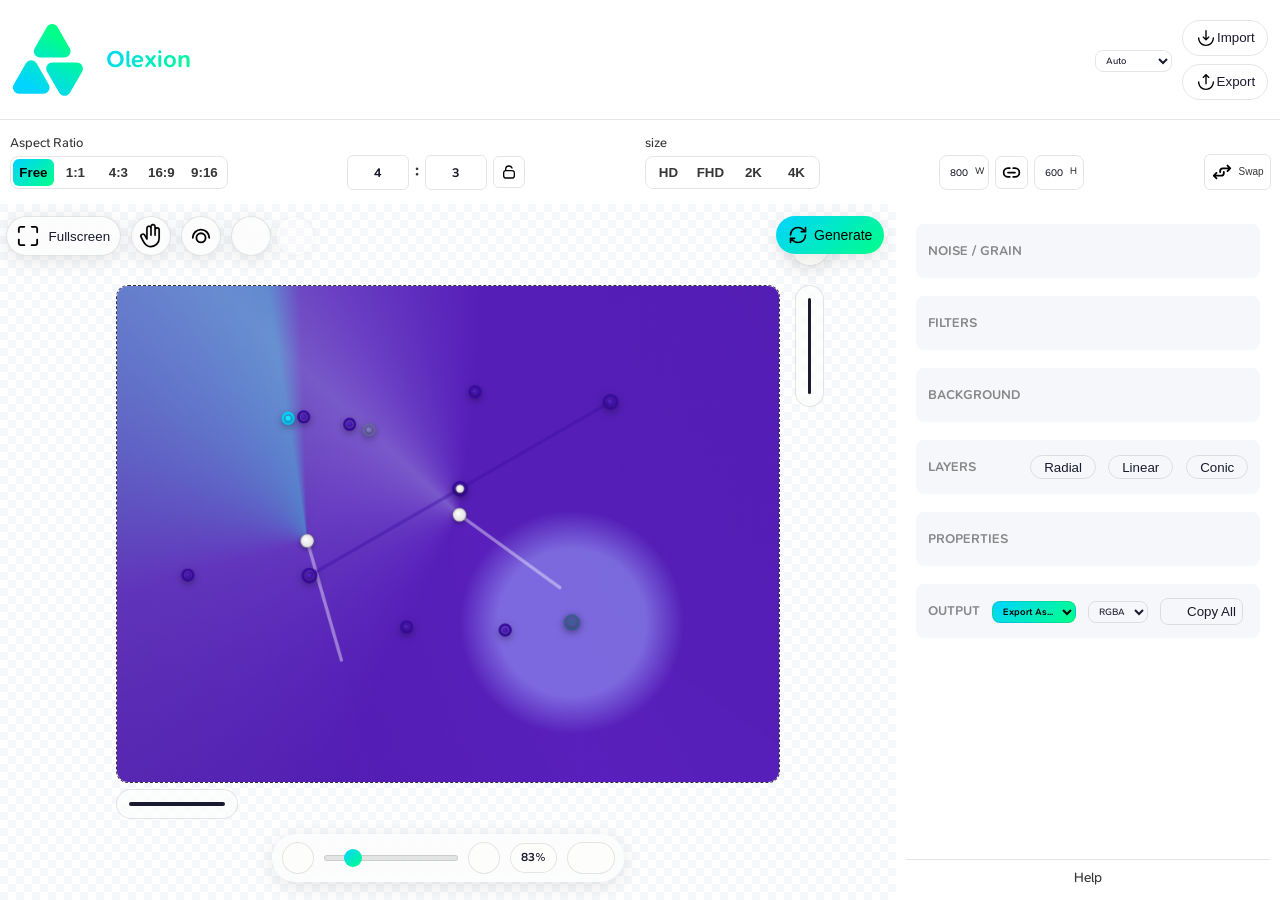
==== editor.html @ 5410a249 "inital commit - project setup" ====
<!DOCTYPE html>
<html lang="en">
  <head>
    <meta charset="UTF-8">
    <meta name="viewport" content="width=device-width, initial-scale=1.0">
  
    <!-- SEO -->
    <title>Olexion - Editor</title>
    <meta name="description" content="Free online gradient editor with noise effects, filters, and export options. Create stunning gradients and export to CSS, PNG, JPG, WEBP, or SVG.">
    <meta name="keywords" content="gradient generator, CSS gradient, gradient maker, noise gradient, linear gradient, radial gradient, conic gradient">
    <meta name="author" content="Olexion">
    <meta name="robots" content="index, follow, max-image-preview:large">
  
    <!-- Canonical -->
    <link rel="canonical" href="https://olexion.com/editor.html">
  
    <!-- Open Graph -->
    <meta property="og:type" content="website">
    <meta property="og:url" content="https://olexion.com/editor.html">
    <meta property="og:title" content="Olexion - Editor">
    <meta property="og:description" content="Free online gradient editor with noise effects, filters, and export options.">
    <meta property="og:image" content="https://olexion.com/og-image.webp">
    <meta property="og:site_name" content="Olexion">
  
    <!-- Twitter -->
    <meta name="twitter:card" content="summary_large_image">
    <meta name="twitter:title" content="Olexion - CSS Gradient Editor">
    <meta name="twitter:description" content="Create stunning gradients with noise, filters, and export to CSS or images.">
    <meta name="twitter:image" content="https://olexion.com/og-image.webp">
    <meta name="twitter:creator" content="@OlexionHQ">
  
    <!-- Theme -->
    <meta name="theme-color" content="#1c1c1c">
    <meta name="mobile-web-app-capable" content="yes">
    <meta name="apple-mobile-web-app-capable" content="yes">
  
    <!-- Favicon -->
    <link rel="icon" type="image/svg+xml" href="./LOGO.svg">
    <link rel="apple-touch-icon" sizes="180x180" href="./logo-180.png">
    <link rel="icon" type="image/png" sizes="32x32" href="./logo-32.png">
  
    <!-- Styles -->
    <link rel="stylesheet" href="./css/editor.css">
    <link rel="stylesheet" href="./css/style.css">
  
    <!-- Structured Data -->
    <script type="application/ld+json">
    {
      "@context": "https://schema.org",
      "@type": "WebApplication",
      "name": "Olexion",
      "url": "https://olexion.com/editor.html",
      "description": "Free online gradient generator with noise effects, filters, and export options.",
      "applicationCategory": "DesignApplication",
      "operatingSystem": "Any",
      "offers": {
        "@type": "Offer",
        "price": "0",
        "priceCurrency": "USD"
      },
      "featureList": [
        "Linear Gradient",
        "Radial Gradient",
        "Conic Gradient",
        "Noise & Grain Effects",
        "CSS Filters",
        "Blend Modes",
        "PNG/JPG/WEBP/SVG Export",
        "Responsive CSS Code"
      ]
    }
    </script>
  </head>
<body>
  <div id="zoomIndicator" class="zoom-indicator"></div>
  <header>
    <img class="logo" src="./LOGO.svg" alt="logo">
    <h1 class="name">Olexion</h1>
    <div style="flex: 1;"></div>
    <div class="theme-select">
      <select id="themeSelect">
        <option value="auto">Auto</option>
        <option value="dark">Dark</option>
        <option value="light">Light</option>
        <option value="deep-dark">DeepDark</option>
        <option value="midnight">MidNight</option>
      </select>
    </div>
    <div class="file">
      <button onclick="FileManager.importJSON()">
        <img src="./icon/import.svg" alt="import">
        Import
      </button>
      <button onclick="FileManager.exportJSON()">
        <img src="./icon/export.svg" alt="export">
        Export
      </button>
    </div>
  </header>
  <div class="aspect-ratio-container">
    <!-- Aspect Ratio Buttons -->
    <div class="aspect-ratio-row">
      <label class="Aspect-Ratio-label">Aspect Ratio</label>
      <div class="aspect-ratio-btns" id="aspectBtns">
        <button class="aspect-btn active" data-ratio="free" title="Free">
          Free
        </button>
        <button class="aspect-btn" data-ratio="1:1" title="Square">1:1</button>
        <button class="aspect-btn" data-ratio="4:3" title="4:3">4:3</button>
        <button class="aspect-btn" data-ratio="16:9" title="Widescreen">16:9</button>
        <button class="aspect-btn" data-ratio="9:16" title="Portrait">9:16</button>
      </div>
    </div>
    <!-- Aspect Ratio Inputs -->
    <div class="aspect-input-row">
      <input type="number" id="aspectW" class="aspect-input-num" placeholder="W" min="1" max="100" title="Aspect Width">
      <span class="aspect-separator">:</span>
      <input type="number" id="aspectH" class="aspect-input-num" placeholder="H" min="1" max="100"
        title="Aspect Height">
      <button class="aspect-lock-btn" id="aspectLockBtn" title="Lock Aspect Ratio (L)">
        <img src="./icon/unlock.svg" alt="unlock" id="aspectLockIcon">
      </button>
    </div>
    <div class="resolution-presets">
      <label class="size-label">size</label>
      <div class="preset-btns">
        <button class="preset-btn" data-w="1280" data-h="720">HD</button>
        <button class="preset-btn" data-w="1920" data-h="1080">FHD</button>
        <button class="preset-btn" data-w="2560" data-h="1440">2K</button>
        <button class="preset-btn" data-w="3840" data-h="2160">4K</button>
      </div>
    </div>
    <!-- Size Inputs -->
    <div class="size-inputs-row">
      <div class="size-input-group">
        <label>W</label>
        <input type="number" id="canvasWidth" class="num-input" min="200" max="3840" value="800">
      </div>

      <button class="size-link-btn" id="sizeLinkBtn" title="Link dimensions">
        <img src="./icon/link.svg" alt="link resolutions">
      </button>

      <div class="size-input-group">
        <label>H</label>
        <input type="number" id="canvasHeight" class="num-input" min="200" max="2160" value="600">
      </div>
    </div>
    <!-- Swap Button -->
    <button class="swap-size-btn" id="swapSizeBtn" title="Swap dimensions (X)">
      <img src="./icon/swap.svg" alt="swap width & height">
      <span>Swap</span>
    </button>
  </div>

  <div class="canvas-wrap">
    <div class="tool-bar">
      <button class="preview-btn" onclick="openFullscreenPreview()" title="Fullscreen Preview">
        <img src="./icon/full-screen.svg" alt="fullscreen">
        <span>Fullscreen</span>
      </button>
      <button id="panBtn" class="pan-btn" title="Pan Mode (Space)">
        <img src="./icon/hand.svg" alt="pan tool">
      </button>
      <button id="toggleHandles" class="" title="Toggle handle visibility (H)"><img src="./icon/eye.svg"
          alt="show handel"></button>
      </button>
      <!-- Undo/Redo -->
      <div class="undo-redo-group">
        <button class="undo-redo-btn" id="undoBtn" onclick="History.undo()" title="Undo - Ctrl+Z" disabled>
          <img src="./icon/undo.svg" alt="undo">
        </button>
        <button class="undo-redo-btn" id="redoBtn" onclick="History.redo()" title="Redo - Ctrl+Y" disabled>
          <img src="./icon/redo.svg" alt="redo">
        </button>
      </div>
      <button class="animate" id="generateBtn">
        <svg width="20px" height="20px" viewBox="0 0 24 24" fill="none" xmlns="http://www.w3.org/2000/svg">
          <g id="SVGRepo_bgCarrier" stroke-width="0"></g>
          <g id="SVGRepo_tracerCarrier" stroke-linecap="round" stroke-linejoin="round"></g>
          <g id="SVGRepo_iconCarrier">
            <path
              d="M21 12C21 16.9706 16.9706 21 12 21C9.69494 21 7.59227 20.1334 6 18.7083L3 16M3 12C3 7.02944 7.02944 3 12 3C14.3051 3 16.4077 3.86656 18 5.29168L21 8M3 21V16M3 16H8M21 3V8M21 8H16"
              stroke="#000000" stroke-width="2" stroke-linecap="round" stroke-linejoin="round"></path>
          </g>
        </svg>
        Generate
      </button>
    </div>

    <div class="canvas-container">
      <div class="canvas-wrapper">
        <div class="canvas-noise">
          <canvas id="canvas"></canvas>
        </div>
        <div class="resize-w">
          <div id="resizeWidthHandle" class="resize-width"></div>
          <button id="btnLock" class="Handle-btn" title="Lock to Center">
            <img src="./icon/unlock.svg" alt="unlocked">
          </button>
        </div>
        <div class="resize-h">
          <div id="resizeHeightHandle" class="resize-height"></div>
        </div>
      </div>
    </div>

    <!-- Zoom Controls -->
    <div class="zoom-controls">
      <button id="zoomOut" title="Zoom Out (Ctrl -)"><img src="./icon/minus.svg" alt="Zoom Out"></button>
      <input type="range" id="zoomSlider" class="zoom-slider" min="25" max="400" value="100">
      <button id="zoomIn" title="Zoom In (Ctrl +)"><img src="./icon/plus.svg" alt="Zoom in"></button>
      <span id="zoomValue" class="zoom-value">***</span>
      <button id="zoomFit" class="zoom-btn" title="Fit (F)"><img src="./icon/fit.svg" alt="Fit"></button>
    </div>
  </div>

  <aside class="panel">
    <div class="panel-content">
      <div class="section" data-id="Noise">
        <div class="section-header">
          <div class="section-title">Noise / Grain</div>
          <button id="noiseToggleBtn" class="control-btn animate" title="Toggle noise">
            <img src="./icon/eye.svg" alt="toggle">
          </button>
        </div>
        <div class="section-content noise-controls">
          <div class="form-row">
            <label>Strength</label>
            <input type="number" id="noiseOpacity" class="num-input" min="0" max="100" value="0">
          </div>
          <div class="form-row">
            <label>Noise</label>
            <input type="number" id="noiseFrequency" class="num-input" min="0.01" max="0.99" step="0.01" value="0.65">
          </div>
          <div class="form-row">
            <label>Blend</label>
            <select id="noiseBlend" class="noise-blend-select">
              <option value="normal" selected>Normal</option>
              <option value="multiply">Multiply</option>
              <option value="screen">Screen</option>
              <option value="overlay">Overlay</option>
              <option value="darken">Darken</option>
              <option value="lighten">Lighten</option>
              <option value="color-dodge">Color Dodge</option>
              <option value="color-burn">Color Burn</option>
              <option value="hard-light">Hard Light</option>
              <option value="soft-light">Soft Light</option>
              <option value="difference">Difference</option>
              <option value="exclusion">Exclusion</option>
              <option value="hue">Hue</option>
              <option value="saturation">Saturation</option>
              <option value="color">Color</option>
              <option value="luminosity">Luminosity</option>
            </select>
          </div>
        </div>
      </div>
      <div class="section" data-id="Filters">
        <div class="section-header">
          <div class="section-title">Filters</div>
          <button id="filtersResetBtn" class="control-btn animate" title="Reset filters">
            <img src="./icon/reset.svg" alt="reset">
          </button>
          <button id="filtersToggleBtn" class="control-btn animate" title="Toggle filters">
            <img src="./icon/eye.svg" alt="toggle">
          </button>
        </div>

        <div class="section-content filter-controls">
          <!-- Brightness -->
          <div class="filter-row">
            <label>Brightness</label>
            <input type="range" id="filterBrightness" class="filter-slider" min="0" max="200" value="100">
            <input type="number" id="filterBrightnessNum" class="num-input" min="0" max="200" value="100">
            <span class="unit">%</span>
          </div>

          <!-- Contrast -->
          <div class="filter-row">
            <label>Contrast</label>
            <input type="range" id="filterContrast" class="filter-slider" min="0" max="200" value="100">
            <input type="number" id="filterContrastNum" class="num-input" min="0" max="200" value="100">
            <span class="unit">%</span>
          </div>

          <!-- Saturation -->
          <div class="filter-row">
            <label>Saturate</label>
            <input type="range" id="filterSaturate" class="filter-slider" min="0" max="200" value="100">
            <input type="number" id="filterSaturateNum" class="num-input" min="0" max="200" value="100">
            <span class="unit">%</span>
          </div>

          <!-- Hue Rotate -->
          <div class="filter-row">
            <label>Hue</label>
            <input type="range" id="filterHue" class="filter-slider hue-slider" min="0" max="360" value="0">
            <input type="number" id="filterHueNum" class="num-input" min="0" max="360" value="0">
            <span class="unit" style="margin-right: 5px;">°</span>
          </div>

          <!-- Blur -->
          <div class="filter-row">
        <label>Blur</label>
        <input type="range" id="filterBlur" class="filter-slider" min="0" max="100" value="0">
        <input type="number" id="filterBlurNum" class="num-input" min="0" max="100" value="0">
        <span class="unit">px</span>
      </div>

          <!-- Grayscale -->
          <div class="filter-row">
            <label>Grayscale</label>
            <input type="range" id="filterGrayscale" class="filter-slider" min="0" max="100" value="0">
            <input type="number" id="filterGrayscaleNum" class="num-input" min="0" max="100" value="0">
            <span class="unit">%</span>
          </div>

          <!-- Sepia -->
          <div class="filter-row">
            <label>Sepia</label>
            <input type="range" id="filterSepia" class="filter-slider" min="0" max="100" value="0">
            <input type="number" id="filterSepiaNum" class="num-input" min="0" max="100" value="0">
            <span class="unit">%</span>
          </div>

          <!-- Invert -->
          <div class="filter-row">
            <label>Invert</label>
            <input type="range" id="filterInvert" class="filter-slider" min="0" max="100" value="0">
            <input type="number" id="filterInvertNum" class="num-input" min="0" max="100" value="0">
            <span class="unit">%</span>
          </div>
        </div>
      </div>
      <div class="section" data-id="Background">
        <div class="section-header">
          <div class="section-title">Background</div>
          <button id="bgToggleBtn" class="control-btn animate" title="Toggle background">
            <img src="./icon/eye.svg" alt="toggle">
          </button>
        </div>

        <div class="section-content bg-controls">
          <!-- Color -->
          <div class="form-row">
            <label>Color</label>
            <div class="color-swatch" id="bgBtn">
              <div class="color-swatch-inner" id="bgPreview"></div>
            </div>
          </div>

          <!-- Blend Mode -->
          <!-- <div class="form-row">
        <label>Blend</label>
        <select id="bgBlendMode" class="blend-select">
          <option value="normal" selected>Normal</option>
          <option value="multiply">Multiply</option>
          <option value="screen">Screen</option>
          <option value="overlay">Overlay</option>
          <option value="darken">Darken</option>
          <option value="lighten">Lighten</option>
          <option value="color-dodge">Color Dodge</option>
          <option value="color-burn">Color Burn</option>
          <option value="hard-light">Hard Light</option>
          <option value="soft-light">Soft Light</option>
          <option value="difference">Difference</option>
          <option value="exclusion">Exclusion</option>
          <option value="hue">Hue</option>
          <option value="saturation">Saturation</option>
          <option value="color">Color</option>
          <option value="luminosity">Luminosity</option>
        </select>
      </div> -->
        </div>
      </div>
      <div class="section" data-id="Layers">
        <div class="section-header">
          <div class="section-title">Layers</div>
          <div class="gradient-btn-bar">
            <button id="btnRadial" class="btn gradient-btn">Radial</button>
            <button id="btnLinear" class="btn gradient-btn">Linear</button>
            <button id="btnConic" class="btn gradient-btn">Conic</button>
          </div>
          <!-- <button id="btnReset" style="color:var(--danger)">Clear</button> -->
        </div>
        <div class="section-content" id="list"></div>
      </div>
      <div class="section" data-id="Properties">
        <div class="section-header">
          <div class="section-title">Properties</div>
        </div>
        <div class="section-content" id="inspector"></div>
      </div>
      <div class="section" data-id="Output">
        <div class="section-header">
          <div class="section-title">Output</div>
          <div class="export-btns">
            <select id="exportSelect">
              <option value="">Export As...</option>
              <option value="png">PNG</option>
              <option value="jpg">JPG</option>
              <option value="webp">WEBP</option>
              <option value="svg">SVG</option>
            </select>
          </div>
          <div class="Format">
            <select id="cssFormat">
              <option value="hex">HEX</option>
              <option value="rgba">RGBA</option>
              <option value="hsla">HSLA</option>
            </select>
          </div>
          <button id="copyBtn" class="copy-btn" onclick="copyCSS(this)">
            <img class="copy-svg" src="./icon/copy.svg" alt="copy">
            <span>Copy All</span>
          </button>
        </div>
        <div class="section-content">
          <!-- Gradient CSS -->
          <div class="output-block">
            <div class="output-header">
              <span>Gradient</span>
              <button class="copy-btn" onclick="copyGradientCSS(this)">
                <img class="copy-svg" src="./icon/copy.svg" alt="copy">Copy
              </button>
            </div>
            <iframe id="cssGradient" class="css-output"></iframe>
          </div>

          <div class="output-block" id="noiseOutputBlock" style="display:none;">
            <div class="output-header">
              <span>Fillter Noise</span>
              <button class="copy-btn" onclick="copyNoiseCSS(this)">
                <img class="copy-svg" src="./icon/copy.svg" alt="copy">Copy
              </button>
            </div>
            <iframe id="cssNoise" class="css-output css-output-sm"></iframe>
          </div>

          <div class="output-block" id="svgOutputBlock" style="display:none;">
            <div class="output-header">
              <span>Noise SVG</span>
              <button class="copy-btn" onclick="copySVGFilter(this)">
                <img class="copy-svg" src="./icon/copy.svg" alt="copy">Copy
              </button>
            </div>
            <iframe id="cssSVG" class="css-output css-output-sm"></iframe>
          </div>
        </div>
      </div>
    </div>
    <a href="./guide.html">Help</a>
  </aside>
  </div>

  <div class="picker-overlay" id="pickerOverlay">
    <div class="picker-modal">
      <div class="picker-header">
        <span class="picker-title">Color</span>
        <button class="picker-close" id="pickerClose">
          <img src="./icon/close.svg" alt="close">
        </button>
      </div>

      <div class="sb-box" id="sbBox">
        <div class="sb-cursor" id="sbCursor"></div>
      </div>

      <div class="slider-track hue-track" id="hueTrack">
        <div class="slider-thumb" id="hueThumb"></div>
      </div>

      <div class="slider-track alpha-track" id="alphaTrack">
        <div class="slider-thumb" id="alphaThumb"></div>
      </div>

      <!-- Recent Colors -->
      <div class="recent-colors" id="recentColors">
        <div class="recent-colors-title">Recent</div>
        <div class="recent-colors-list" id="recentColorsList"></div>
      </div>

      <div class="picker-inputs">
        <div class="format-btns">
          <button class="format-btn" data-f="hex">HEX</button>
          <button class="format-btn" data-f="rgb">RGB</button>
          <button class="format-btn" data-f="hsl">HSL</button>
        </div>
        <div class="picker-fields" id="fields"></div>
      </div>
    </div>
  </div>
  <svg width="0" height="0" style="position:absolute">
    <filter id="noiseFilter" width="100%" height="100%" x="0%" y="0%" filterUnits="objectBoundingBox">
      <feTurbulence id="noiseTurbulence" type="fractalNoise" baseFrequency="0.65" numOctaves="4" stitchTiles="stitch" />
      <feColorMatrix type="saturate" values="0" />
    </filter>
  </svg>
  <script src="./js/core.js"></script>
  <script src="./js/script.js"></script>
</body>

</html>
---- css/editor.css ----
html,
body {
  height: 100%;
  background: var(--bg);
  color: var(--text-primary);
  font-size: 12px;
  transition: background-color var(--btn-transition),
    color var(--btn-transition);
}

body {
  display: grid;
  grid-template-columns: 70% 30%;
  grid-template-rows: 10rem 7rem 1fr;
  transition: background-color var(--btn-transition),
    color var(--btn-transition);
  min-width: 290px;
}

/* ========================================
   HEADER
======================================== */
header {
  grid-column: 1 / -1;
  background: var(--bg);
  padding: 1rem;
  height: 10rem;
  display: flex;
  align-items: center;
  gap: 10px;
  border-bottom: 1px solid var(--border);
}

header h1 {
  font-size: 13px;
  font-weight: 600;
}

/* ========================================
   LOGO
======================================== */
.logo {
  width: 6rem;
  height: 6rem;
}

.name {
  font-size: 2rem;
  margin-left: 1rem;
  background-image: var(--accent-gradient);
  background-clip: text;
  -webkit-background-clip: text;
  color: transparent;
}

/* ========================================
   ASPECT RATIO CONTROLS
======================================== */
.aspect-ratio-container {
  display: grid;
  align-items: center;
  gap: 8px;
  justify-content: space-between;
  width: 100%;
  grid-row: 2/3;
  grid-column: 1/3;
  background: var(--bg);
  padding: 2.5rem 0.8rem 0.8rem;
}

.Aspect-Ratio-label {
  position: absolute;
  top: -2rem;
  color: var(--text-muted);
  font-size: 1.1rem;
}

.aspect-ratio-row {
  position: relative;
  grid-column: 1/2;
  display: flex;
  align-items: center;
  gap: 8px;
}

.aspect-ratio-btns {
  display: flex;
  gap: 2px;
  flex: 1;
  border-radius: 8px;
  padding: 2px;
  border: 1px solid var(--border);
}

.aspect-btn {
  flex: 1;
  padding: 6px 4px;
  font-weight: 600;
  width: 3.4rem;
  background: transparent;
  border: none;
  color: var(--text-muted);
  border-radius: 6px;
  cursor: pointer;
  transition: all 0.15s;
  display: flex;
  align-items: center;
  justify-content: center;
}

.aspect-btn.active {
  background: var(--accent-gradient);
  color: #000;
}

.aspect-btn.active:hover {
  background: var(--accent-gradient);
  color: #000;
}

.aspect-btn svg {
  width: 14px;
  height: 14px;
}

.aspect-lock-btn {
  width: 32px;
  height: 32px;
  padding: 0;
  display: flex;
  align-items: center;
  justify-content: center;
  border: 1px solid var(--border);
  border-radius: 6px;
  cursor: pointer;
  transition: all 0.15s;
}

.aspect-lock-btn:hover {
  border-color: var(--accent-gradient);
}

.aspect-lock-btn.locked {
  background: var(--accent-gradient);
  border-color: var(--accent-gradient);
}

.aspect-lock-btn img {
  width: 16px;
  height: 16px;
  opacity: 0.7;
}

.aspect-lock-btn.locked img {
  opacity: 1;
  filter: brightness(0) !important;
}

.size-inputs-row {
  display: flex;
  align-items: center;
  gap: 6px;
  grid-column: 4/5;
}

.size-input-group {
  display: flex;
  align-items: center;
  gap: 4px;
  flex: 1;
}

.size-input-group label {
  font-size: 10px;
  color: var(--text-muted);
  width: 16px;
}

.size-input-group .num-input {
  flex: 1;
  width: 60px;
  padding: 10px;
}

.size-input-group .unit {
  font-size: 9px;
  color: var(--text-muted);
}

.size-link {
  display: flex;
  align-items: center;
  justify-content: center;
  width: 24px;
  color: var(--text-muted);
  transition: all 0.35s ease;
}

.size-link.linked {
  color: var(--accent-gradient);
}

.size-link-btn.linked img {
  filter: invert(1) brightness(0) !important;
}

.swap-size-btn {
  width: max-content;
  display: flex;
  align-items: center;
  justify-content: center;
  grid-column: 5/6;
  gap: 6px;
  padding: 6px;
  font-size: 10px;
  color: var(--text-muted);
  border-radius: 6px;
  cursor: pointer;
}

/* ========================================
   ASPECT RATIO CONTROLS
======================================== */
.aspect-input-row {
  display: flex;
  align-items: center;
  gap: 6px;
  border-radius: 8px;
  grid-column: 2/3;
}

.aspect-input-num {
  flex: 1;
  border: 1px solid var(--border);
  border-radius: 6px;
  padding: 8px;
  color: var(--text-primary);
  font-size: 13px;
  font-weight: 600;
  text-align: center;
  transition: all 0.15s;
  -moz-appearance: textfield;
}

.aspect-separator {
  font-size: 16px;
  font-weight: 700;
  color: var(--text-muted);
  user-select: none;
}

.size-label {
  position: absolute;
  top: -2rem;
  color: var(--text-muted);
  font-size: 1.1rem;
}

.size-input-group {
  display: flex;
  align-items: center;
  gap: 4px;
  flex: 1;
  position: relative;
}

.size-input-group label {
  font-size: 10px;
  color: var(--text-muted);
  width: 14px;
  position: absolute;
  margin-bottom: 2px;
  right: 0;
}

.size-input-group .num-input {
  flex: 1;
  width: 50px;
}

.size-input-group .unit {
  font-size: 9px;
  color: var(--text-muted);
}

/* Size Link Button */
.size-link-btn {
  width: 33px;
  height: 33px;
  padding: 0;
  display: flex;
  align-items: center;
  justify-content: center;
  background: transparent;
  border: 1px solid var(--border);
  border-radius: 6px;
  color: var(--text-muted);
  cursor: pointer;
  transition: all 0.15s;
}

.size-link-btn:hover {
  border-color: var(--accent-gradient);
  color: var(--accent-gradient);
}

.size-link-btn.linked {
  background: var(--accent-gradient);
  border-color: var(--accent-gradient);
  color: #000;
}

.resolution-presets {
  position: relative;
  grid-column: 3/4;
}

.preset-btns {
  display: flex;
  gap: 2px;
  flex: 1;
  border-radius: 8px;
  padding: 2px;
  border: 1px solid var(--border);
}

.preset-btn {
  flex: 1;
  padding: 6px 4px;
  font-weight: 600;
  width: 3.4rem;
  background: transparent;
  border: none;
  color: var(--text-muted);
  border-radius: 6px;
  cursor: pointer;
  transition: all 0.15s;
  display: flex;
  align-items: center;
  justify-content: center;
}

.preset-btn.selected {
  background: var(--accent-gradient);
  color: #000;
}

/* ========================================
   ASPECT RATIO VISUAL PREVIEW
======================================== */

.aspect-preview {
  width: 100%;
  height: 60px;
  background: rgba(0, 0, 0, 0.3);
  border-radius: 6px;
  display: flex;
  align-items: center;
  justify-content: center;
  margin-bottom: 10px;
  position: relative;
  overflow: hidden;
}

.aspect-preview-box {
  background: var(--accent-gradient);
  opacity: 0.3;
  border-radius: 4px;
  transition: all 0.2s;
}

.aspect-preview-label {
  position: absolute;
  font-size: 10px;
  color: var(--white-color);
  font-weight: 600;
}

.file {
  display: flex;
  flex-direction: column;
  gap: 8px;
}

.file-dropdown {
  position: absolute;
  top: 100%;
  right: 0;
  margin-top: 8px;
  min-width: 140px;
  background: rgba(20, 20, 25, 0.98);
  backdrop-filter: blur(12px);
  border: 1px solid #333;
  border-radius: 10px;
  padding: 6px;
  z-index: 1000;
  opacity: 0;
  visibility: hidden;
  transform: translateY(-10px);
  transition: all 0.2s;
  box-shadow: 0 10px 40px rgba(0, 0, 0, 0.4);
}

.file-menu:hover .file-dropdown {
  opacity: 1;
  visibility: visible;
  transform: translateY(0);
}

.file-dropdown button {
  width: 100%;
  display: flex;
  align-items: center;
  gap: 10px;
  padding: 10px 12px;
  background: transparent;
  border: none;
  border-radius: 6px;
  color: #e0e0e0;
  font-size: 13px;
  cursor: pointer;
}

/* ========================================
   generate
======================================== */

#generateBtn {
  position: absolute;
  gap: 6px;
  padding: 9px 12px;
  background: var(--accent-gradient);
  color: var(--text-contrast);
  border: none;
  font-size: 14px;
  font-weight: 500;
  z-index: 3;
  margin: 0 .5rem ;
  right: 0;
  top: 0;
  box-shadow: var(--shadow);
}

#generateBtn.run svg{
  animation: rotate 600ms ease;
}
/* ========================================
   CANVAS AREA
======================================== */
.canvas-wrap {
  position: relative;
  display: grid;
  place-items: center;
  height: 100% !important;
  overflow: hidden;
  background-color: var(--bg-secondary);
  background-image: linear-gradient(45deg, var(--bg) 25%, transparent 25%),
    linear-gradient(-45deg, var(--bg) 25%, transparent 25%),
    linear-gradient(45deg, transparent 75%, var(--bg) 75%),
    linear-gradient(-45deg, transparent 75%, var(--bg) 75%);
  background-size: 16px 16px;
  background-position: 0 0, 0 8px, 8px -8px, -8px 0px;
  border-top-right-radius: 12px;
  grid-column: 1 / 2;
  grid-row: 3 / 4;

  /* --notch-w: 116px;
  --notch-h: 42px;
  --r: 11px;

  clip-path: polygon(
    0% 0%, 
    calc(100% - var(--notch-w) - var(--r)) 0%,
    calc(100% - var(--notch-w) - var(--r)) 0%,
    calc(100% - var(--notch-w)) var(--r),
    calc(100% - var(--notch-w)) calc(var(--notch-h) - var(--r)),
    calc(100% - var(--notch-w) + var(--r)) var(--notch-h),
    100% var(--notch-h),
    100% 100%,
    0% 100%
  ); */

}

.canvas-container {
  overflow: visible !important;
  position: relative;
  width: max-content;
  height: max-content;
  padding: 0;
}

.canvas-wrapper {
  overflow: visible !important;
  position: relative;
  display: inline-block;
  transform-origin: top left;
}

#canvas {
  position: relative;
  display: block;
  border-radius: 1rem;
  cursor: crosshair;
  border: 1px dashed var(--text-muted);
  transition: none;
}

.canvas-noise {
  position: relative;
  display: inline-block;
}

.canvas-noise canvas {
  display: block;
  border-radius: 1rem;
}

/* overlay نویز */
.canvas-noise::after {
  content: "";
  position: absolute;
  inset: 0;
  pointer-events: none;
  background: transparent;
  filter: url(#noiseFilter);
  opacity: var(--noise-opacity, 0);
  mix-blend-mode: var(--noise-blend, overlay);
  border-radius: 1rem;
}

.canvas-wrap.panning * {
  pointer-events: none;
}

.canvas-wrap.panning #canvas {
  pointer-events: auto;
}

/* ========================================
   RESIZE HANDLES
======================================== */
.resize-h {
  display: flex;
  align-items: center;
  justify-content: center;
  justify-self: anchor-center;
  position: ;
  background: var(--bg-transparent);
  backdrop-filter: blur(2px);
  bottom: -3.5rem;
  cursor: ns-resize;
  width: max-content;
  padding: 1rem;
  border-radius: 999px;
  border: 1px solid var(--border);
}

#resizeHeightHandle {
  height: 0.3rem;
  width: 8rem;
  border-radius: 999px;
  background: var(--text-primary);
  user-select: none;
}

.resize-w {
  display: flex;
  align-items: center;
  flex-direction: column;
  position: absolute;
  align-self: anchor-center;
  background: var(--bg-transparent);
  backdrop-filter: blur(2px);
  right: -3.7rem;
  bottom: 0;
  top: 0;
  cursor: ew-resize;
  padding: 1rem;
  border-radius: 999px;
  border: 1px solid var(--border);
}

#resizeWidthHandle {
  width: 0.3rem;
  height: 8rem;
  border-radius: 999px;
  background: var(--text-primary);
}

.Handle-btn {
  touch-action: none;
  display: flex;
  align-items: center;
  justify-content: center;
  position: absolute;
  right: -6px;
  top: -60px;
  padding: 8px;
  background: var(--bg-transparent);
  backdrop-filter: blur(4px);
  box-shadow: var(--shadow);
  border: 1px solid var(--border);
  z-index: 1000;
}

.Handle-btn::before {
  content: "";
  position: absolute;
  inset: 0;
  background: var(--bg-transparent);
  backdrop-filter: blur(2px);
  -webkit-backdrop-filter: blur(2px);
  z-index: -1;
  border-radius: inherit;
}

.Handle-btn img {
  margin: auto;
  width: 1.8rem;
  height: 1.8rem;
}

.active {
  background: rgba(80, 40, 40, 0.5);
  border-color: rgba(255, 100, 100, 0.3);
}

/* ========================================
   handle toggle
======================================== */

#toggleHandles {
  touch-action: none;
  width: 40px;
  height: 40px;
  display: flex;
  align-items: center;
  background: var(--bg-transparent);
  backdrop-filter: blur(4px);
  padding: 6px;
  box-shadow: var(--shadow);
  border: 1px solid var(--border);
  z-index: 1000;
}

#toggleHandles.handles-hidden {
  background: rgba(80, 40, 40, 0.5);
  border-color: rgba(255, 100, 100, 0.3);
}

.tool-bar {
  position: absolute;
  top: 1rem;
  left: .5rem;
  right: .5rem;
  display: flex;
  gap: 10px;
  z-index: 1000;
  height: min-content;
  flex-wrap: wrap;
  padding-right: 10rem;
}

/* ========================================
   Undo/Redo
======================================== */
.undo-redo-group {
  display: flex;
  gap: 4px;
}

#undoBtn,
#redoBtn {
  height: 40px;
  width: 40px;
  border-radius: 999 !important;
  touch-action: none;
  display: flex;
  align-items: center;
  background: var(--bg-transparent);
  backdrop-filter: blur(4px);
  padding: 6px;
  box-shadow: var(--shadow);
  border: 1px solid var(--border);
  z-index: 1000;
}

.undo-redo-group .undo-redo-btn:disabled {
  opacity: 0.3;
  cursor: not-allowed;
}

/* ========================================
   pan tool
======================================== */
.pan-btn {
  width: 40px;
  height: 40px;
  touch-action: none;
  display: flex;
  align-items: center;
  background: var(--bg-transparent);
  backdrop-filter: blur(4px);
  padding: 6px;
  box-shadow: var(--shadow);
  border: 1px solid var(--border);
  z-index: 1000;
}

.pan-btn img {
  width: 2.2rem;
  height: 2.2rem;
}

.pan-btn.active {
  background: rgba(80, 40, 40, 0.3);
  border-color: rgba(255, 100, 100, 0.3);
}

/* ========== FULLSCREEN PREVIEW ========== */
.preview-btn {
  height: 40px;
  display: flex;
  align-items: center;
  gap: 10px;
  background: var(--bg-transparent);
  backdrop-filter: blur(4px);
  padding: 8px 10px;
  border-radius: 30px;
  box-shadow: var(--shadow);
  border: 1px solid var(--border);
  z-index: 1000;
}

/* ========== FULLSCREEN PREVIEW ========== */
.fullscreen-overlay {
  position: fixed;
  top: 0;
  left: 0;
  width: 100dvw;
  height: 100dvh;
  background: #000;
  z-index: 99999;
  display: flex;
  align-items: center;
  justify-content: center;
  opacity: 0;
  transition: opacity 0.3s ease;
  cursor: pointer;
}

.fullscreen-overlay.show {
  opacity: 1;
}

#fullscreenCanvas {
  display: block;
  transition: transform 0.3s ease;
  border-radius: 8px;
}

.fullscreen-controls {
  position: absolute;
  top: 16px;
  right: 16px;
  display: flex;
  gap: 8px;
  flex-wrap: wrap-reverse;
}

.fullscreen-btn {
  width: 40px;
  height: 40px;
  background: var(--bg-transparent);
  backdrop-filter: blur(4px);
  padding: 8px 10px;
  border-radius: 30px;
  box-shadow: var(--shadow);
  border: 1px solid var(--border);
  cursor: pointer;
  display: flex;
  align-items: center;
  justify-content: center;
  transition: all 0.2s ease;
  color: #fff;
  opacity: 0.6;
}

.fullscreen-btn:hover {
  background: rgba(255, 255, 255, 0.2);
  opacity: 1;
  transform: scale(1.1);
}

.fullscreen-btn:active {
  transform: scale(0.95);
}

.fullscreen-info {
  position: absolute;
  bottom: 16px;
  left: 50%;
  transform: translateX(-50%);
  background: var(--bg-transparent);
  backdrop-filter: blur(4px);
  padding: 8px 10px;
  border-radius: 30px;
  box-shadow: var(--shadow);
  border: 1px solid var(--border);
  color: var(--text-primary);
  font-size: 12px;
  font-family: 'SF Mono', 'Fira Code', monospace;
  opacity: 0.6;
  transition: opacity 0.2s;
}

.fullscreen-overlay:hover .fullscreen-info,
.fullscreen-overlay:hover .fullscreen-btn {
  opacity: 1;
}

.fullscreen-zoom-value {
  width: 65px;
  height: 40px;
  background: var(--bg-transparent);
  backdrop-filter: blur(4px);
  padding: 8px 10px;
  border-radius: 30px;
  box-shadow: var(--shadow);
  border: 1px solid var(--border);
  cursor: pointer;
  display: flex;
  align-items: center;
  justify-content: center;
  transition: all 0.2s ease;
  color: var(--text-primary);
  font-size: 12px;
  opacity: 0.6;
}

/* ========================================
   ZOOM CONTROLS
======================================== */
.zoom-controls {
  position: absolute;
  bottom: 1.5rem;
  display: flex;
  align-items: center;
  gap: 10px;
  background: var(--bg-transparent);
  backdrop-filter: blur(4px);
  padding: 8px 10px;
  border-radius: 30px;
  box-shadow: var(--shadow);
  z-index: 1000;
}

.zoom-controls button {
  width: 32px;
  height: 32px;
  border: none;
  border-radius: 50%;
  background: var(--bg-transparent);
  transition: var(--transition-fast);
  border: 1px solid var(--border);
}

.zoom-controls button:active {
  background: var(--accent-gradient);
}

.zoom-controls button:active img {
  filter: invert(1) brightness(0);
}

.zoom-controls .zoom-btn {
  width: auto;
  padding: 0 12px;
  border-radius: 16px;
  font-size: 12px;
  font-weight: 500;
}

.zoom-value {
  color: var(--text-primary);
  font-size: 12px;
  font-weight: 600;
  text-align: center;
  width: 50px;
  text-align: center;
  background: var(--bg-transparent);
  padding: 4px 10px;
  border-radius: var(--radius-full);
  border: 1px solid var(--border);
}

.zoom-indicator {
  position: fixed;
  top: 50%;
  left: 35%;
  transform: translate(-50%, -50%) scale(0.8);
  background: var(--bg-transparent);
  padding: 15px 30px;
  border-radius: var(--radius-md);
  font-size: 20px;
  font-weight: bold;
  pointer-events: none;
  opacity: 0;
  transition: all 0.2s ease;
  z-index: 999999;
  backdrop-filter: blur(8px);
}

.zoom-indicator.show {
  transform: translate(-50%, -50%) scale(1);
  opacity: 1;
}

/* ========================================
   PANEL / SIDEBAR
======================================== */
.panel {
  grid-column: 2/3;
  grid-row: 3/4;
  background: var(--bg);
  overflow-y: auto;
  padding: 10px;
  padding-bottom: 6px;
  transition: background-color var(--transition-slow),
    border-color var(--transition-slow), color var(--transition-slow);
  display: flex;
  flex-direction: column;
}

.panel-content {
  flex: 1;
  overflow-y: auto;
  padding: 10px;
  order: 1;
}

.panel a {
  text-align: center;
  border-top: 1px solid var(--border);
  color: var(--text-muted);
  padding: 6px 0;
  order: 2;
}

/* ========================================
   SECTIONS
======================================== */
.section {
  background: var(--bg-secondary);
  border-radius: 8px;
  padding: 12px;
  margin-bottom: 18px;
  position: relative;
  -webkit-touch-callout: none;
  transition: opacity 0.2s ease, transform 0.2s ease;
}

.section-header {
  height: 30px;
  display: flex;
  justify-content: end;
  align-items: center;
  gap: 12px;
  flex-wrap: wrap;
}

.section-title {
  flex-grow: 1;
  justify-self: start !important;
  align-items: center;
  font-size: 1.1rem;
  font-weight: 600;
  color: var(--text-titel);
  text-transform: uppercase;
  width: max-content;
}

.section-content {
  overflow: hidden;
  height: 0;
  transition: height .3s ease;
}


.section.dragging {
  opacity: .3;
}

/* ========== Section Drag & Drop ========== */

.section.drag-original {
  opacity: 0 !important;
  pointer-events: none;
}

.section-drag-clone {}

.section-drag-placeholder {}

body.dragging-section {
  user-select: none;
  -webkit-user-select: none;
}

/* ========== Collapsible Sections ========== */
.section-header {
  cursor: pointer;
  user-select: none;
  display: flex;
  align-items: center;
  justify-content: space-between;
  -webkit-tap-highlight-color: transparent;
  -webkit-user-select: none;
  touch-action: manipulation;
  border-radius: 8px;
  transition: background 0.2s ease;
}

.section-header:active {}

.section-content {
  overflow: hidden;
  transition: height 0.35s cubic-bezier(0.4, 0, 0.2, 1);
}

/* ========================================
   noise
======================================== */
.noise-controls .form-row {
  margin-block: .8rem;
  justify-content: space-between;
}

/* ========================================
   fillter
======================================== */
.filter-row {
  display: grid;
  grid-template-columns: 100px 120px 50px;
  align-items: center;
  justify-content: space-between;
  padding-block: .3rem;
  margin-block: .5rem;
}

.filter-row.active {
  border-radius: 8px;
}

.filter-slider {
  justify-self: center;
  grid-column: 2/3;
}

.filter-row .num-input {
  justify-self: end;
  grid-column: 3/4;
  grid-row: 1/2;
  width: 50px;
  margin-right: 10px;
}

.filter-row .unit {
  justify-self: end;
  grid-column: 3/4;
  grid-row: 1/2;
  font-size: 10px;
  color: var(--text-muted);
  width: 14px;
  margin-bottom: 2px;
  right: 0;
  margin-right: 10px;
}

.filter-row label {
  cursor: pointer;
  user-select: none;
  margin-left: 10px;
}

#filtersResetBtn.run img {
  animation: rotate 600ms ease;
}

@keyframes rotate {
  100% {
    transform: rotate(360deg);
  }
}

/* ========================================
  backgraod
======================================== */
.bg-controls {
  display: flex;
  align-items: center;
  justify-content: space-between;
}

/* ========================================
   gradient
======================================== */
.gradient-btn-bar {
  display: flex;
  width: min-content;
  gap: 1rem;
  height: 2rem;
}

.gradient-btn {
  position: relative;
  display: inline-flex;
  align-items: center;
  padding-inline: 1.1rem;
  width: max-content;
}

.gradient-btn:hover {
  background: var(--accent-gradient);
  color: var(--text-contrast);
}

/* ========================================
   FORM ELEMENTS
======================================== */
.form-group {
  display: flex;
  align-items: center;
  flex-wrap: wrap;
  justify-content: space-between;
  background: var(--bg);
  border-radius: 6px;
  padding: 8px;
  margin-bottom: 6px;
  gap: 8px;
}

.form-group-title {
  width: 100%;
  font-size: 0.9rem;
  font-weight: 600;
  color: var(--text-muted);
  margin-bottom: 6px;
  text-transform: uppercase;
  display: flex;
  justify-content: space-between;
  align-items: center;
}

.form-row {
  display: flex;
  align-items: center;
  justify-content: space-between;
  flex-wrap: wrap;
  gap: 8px;
}

.form-Opacity {
  margin-left: auto;
}

.form-row label {
  width: max-content;
  font-size: 0.9rem;
  color: var(--text-muted);
}

.num-input {}

.stop-item {
  width: 100%;
  background: var(--bg);
  border-radius: 6px;
  margin-top: 5px;
  border: 2px solid transparent;
  
}

.color-stop-fields {
  width: 12rem;
}

.field-group {
  display: flex;
  align-items: center;
  gap: 6px;
}

.field-group label {
  font-size: 10px;
  color: var(--text-muted);
  text-transform: uppercase;
  margin-left: 10px;
}

.field-group .num-input {
  width: 100%;
  margin: 4px;
}

button.sm {
  color: var(--text-primary);
  padding: 0.5rem 1rem;
  font-size: 0.9rem;
  display: flex;
  align-items: center;
  transition: var(--btn-transition);
}

.sm:hover {
  transform: translateY(-1px) scale(1.02);
  box-shadow: var(--shadow);
  background: var(--accent-gradient);
  color: var(--text-contrast);
}

/* ========== DRAG HANDLE ========== */
.drag-handle {
  display: flex;
  align-items: center;
  justify-content: center;
  width: 20px;
  min-width: 20px;
  height: 100%;
  cursor: grab;
  color: var(--text-dim);
  opacity: 0.4;
  transition: opacity 0.2s, color 0.2s;
  margin-right: 8px;
}

.drag-handle:hover {
  opacity: 1;
  color: var(--text);
}

.drag-handle:active {
  cursor: grabbing;
}

.stop-item:hover .drag-handle {
  opacity: 0.7;
}

/* ========== DRAG STATES ========== */
.stop-item.drag-original {
  display: none;
}

.drag-placeholder {
  background: var(--accent-gradient);
  opacity: 0.15;
  border-radius: 8px;
  border: 2px dashed var(--accent-gradient);
  margin: 4px 0;
  transition: height 0.15s ease;
}

.drag-clone {
  background: var(--surface);
  border: 1px solid var(--accent-gradient);
  animation: dragStart 0.15s ease-out;
  transition: all 100ms ease;
}

.drag-clone .drag-handle {
  cursor: grabbing;
  opacity: 1;
  color: var(--accent-gradient);
}


@keyframes dragStart {
  from {
    transform: scale(1);
    opacity: 0.5;
  }

  to {
    transform: scale(1.03);
    opacity: 0.95;
  }
}

/* ========================================
   ANGLE PICKER
======================================== */
.angle-picker {
  width: 60px;
  height: 60px;
  cursor: pointer;
  user-select: none;
  -webkit-user-select: none;
  touch-action: none;
}

.angle-dial {
  width: 100%;
  height: 100%;
  border-radius: 50%;
  background: none;
  border: 2px solid var(--text-primary);
  position: relative;
}

.angle-handle {
  position: absolute;
  top: 0;
  left: 50%;
  width: 2px;
  height: 50%;
  transform-origin: bottom center;
  margin-left: -1px;
  pointer-events: none;
}

.handle-dot {
  width: 12px;
  height: 12px;
  background: none;
  border-radius: 50%;
  position: absolute;
  top: 0;
  left: 50%;
  transform: translateX(-50%);
  border: 2px solid var(--text-primary);
  box-shadow: 0 0 3px rgba(28, 28, 28, 0.8);
}

.angle-center {
  position: absolute;
  top: 50%;
  left: 50%;
  transform: translate(-50%, -50%);
  font-size: 11px;
  font-weight: bold;
  color: var(--text-primary);
  pointer-events: none;
}

/* ========== LIST STYLES ========== */
#list {
  display: flex;
  flex-direction: column;
  gap: 4px;
}


.stop-item:not(.drag-original):not(.drag-clone) {}

/* ========================================
   STOP ITEMS
======================================== */
.color-stop-list {
  width: 100%;
  display: flex;
  flex-direction: column;
  gap: 4px;
}

.color-stop-row {
  display: flex;
  align-items: center;
  background: var(--bg);
  width: 100%;
  justify-content: space-between;
  margin-block: 4px;
  padding: 4px;
  border: 1px solid var(--border);
  border-radius: 8px;
}

.drag-handle {
  cursor: grab;
  user-select: none;
  font-size: 14px;
  opacity: 0.6;
}

.color-stop-row.dragging {
  opacity: 0.4;
}


.cs-label {
  flex: 1;
  font-size: 10px;
  margin-left: 10px;
}

.color-stop-ghost {
  position: fixed;
  pointer-events: none;
  z-index: 9999;
  opacity: 0.95;
  transform: scale(1.02);
  box-shadow: 0 12px 30px rgba(0, 0, 0, 0.4);
}

.stop-item.selected {
  border: 2px solid var(--border-hover);
}

.stop-item.hidden {
  opacity: 0.35;
}

.stop-header {
  padding: 6px 8px;
  display: flex;
  align-items: center;
  gap: 6px;
  cursor: pointer;
}

.color-stop-header {
  display: flex;
  flex-direction: column;
  align-items: center;
  gap: 6px;
}

.stop-preview {
  width: 38px;
  height: 38px;
  border-radius: 5px;
  position: relative;
  overflow: hidden;
  background-color: var(--bg-secondary);
  background-image: linear-gradient(45deg, var(--bg) 25%, transparent 25%),
    linear-gradient(-45deg, var(--bg) 25%, transparent 25%),
    linear-gradient(45deg, transparent 75%, var(--bg) 75%),
    linear-gradient(-45deg, transparent 75%, var(--bg) 75%);
  background-size: 6px 6px;
  background-position: 0 0, 0 3px, 3px -3px, -3px 0px;
}

.stop-preview-inner {
  position: absolute;
  inset: 0;
}

.stop-info {
  flex: 1;
}

.stop-name {
  font-weight: 500;
  font-size: 11px;
}

.stop-meta {
  font-size: 11px;
  color: var(--text-muted);
}

.stop-actions {
  display: flex;
  gap: 2px;
}

.pos-lock {
  width: 1.4rem;
  height: 1.4rem;
  filter: var(--svg);
}

.control-btn {
  display: flex;
  align-items: center;
  justify-content: center;
  width: 30px;
  height: 30px;
  border: none;
  background: transparent;
  color: var(--text-muted);
  border-radius: 3px;
  cursor: pointer;
  font-size: 11px;
}

.control-btn img {
  width: 18px;
  height: 18px;
}

.control-btn.run{
  animation: blur  600ms ease ;
}

@keyframes blur {
  50%   {  filter: blur(2px);}
}
/* .control-btn:hover {
  background: rgba(255, 255, 255, 0.1);
  border-radius: 8px;
} */

.empty-msg {
  color: var(--text-muted);
  text-align: center;
  font-size: 12px;
}

/* ========================================
   COLOR SWATCH
======================================== */
.color-swatch {
  width: 3.5rem;
  height: 3.5rem;
  border-radius: 4px;
  cursor: pointer;
  position: relative;
  overflow: hidden;
  background-color: var(--bg-secondary);
  background-image: linear-gradient(45deg, var(--bg) 25%, transparent 25%),
    linear-gradient(-45deg, var(--bg) 25%, transparent 25%),
    linear-gradient(45deg, transparent 75%, var(--bg) 75%),
    linear-gradient(-45deg, transparent 75%, var(--bg) 75%);
  background-size: 6px 6px;
  background-position: 0 0, 0 3px, 3px -3px, -3px 0px;
}

.color-swatch-inner {
  position: absolute;
  inset: 0;
}

/* ========================================
   COLOR PICKER MODAL
======================================== */
.picker-overlay {
  position: fixed;
  inset: 0;
  background: rgba(0, 0, 0, 0.7);
  backdrop-filter: blur(8px);
  z-index: 1000;
  display: none;
  align-items: center;
  justify-content: center;
}

.picker-overlay.show {
  display: flex;
}

.picker-modal {
  background: var(--bg);
  backdrop-filter: blur(8px);
  border-radius: 10px;
  padding: 12px;
  width: 25rem;
  box-shadow: 0 15px 50px rgba(0, 0, 0, 0.5);
}

.picker-header {
  display: flex;
  justify-content: space-between;
  align-items: center;
  margin-bottom: 10px;
}

.picker-title {
  font-weight: 600;
  font-size: 11px;
}

.picker-close {
  background: none;
  border: none;
  cursor: pointer;
  padding: 4px;
  height: 26px;
  border-radius: 6px;
}

.picker-close img {
  width: 18px;
  height: 18px;
}


.sb-box {
  width: 100%;
  height: 120px;
  border-radius: 6px;
  position: relative;
  cursor: crosshair;
  margin-bottom: 8px;
}

.sb-cursor {
  width: 12px;
  height: 12px;
  border: 2px solid #fff;
  border-radius: 50%;
  position: absolute;
  transform: translate(-50%, -50%);
  box-shadow: 0 0 3px rgba(0, 0, 0, 0.5);
  pointer-events: none;
}

.slider-track {
  width: 100%;
  height: 10px;
  border-radius: 5px;
  position: relative;
  cursor: pointer;
  margin-bottom: 8px;
}

.hue-track {
  background: linear-gradient(to right,
      #f00,
      #ff0,
      #0f0,
      #0ff,
      #00f,
      #f0f,
      #f00);
}

.alpha-track {
  background-color: var(--text-muted);
  background-image: linear-gradient(to right, transparent, var(--ac, #fff)),
    linear-gradient(45deg, #444 25%, transparent 25%),
    linear-gradient(-45deg, #444 25%, transparent 25%),
    linear-gradient(45deg, transparent 75%, #444 75%),
    linear-gradient(-45deg, transparent 75%, #444 75%);
  background-size: 100% 100%, 10px 10px, 10px 10px, 10px 10px, 10px 10px;
}

.slider-thumb {
  width: 4px;
  height: 14px;
  background: #fff;
  border-radius: 2px;
  position: absolute;
  top: -2px;
  transform: translateX(-50%);
  box-shadow: var(--shadow);
  pointer-events: none;
}


.picker-row {
  display: flex;
  gap: 6px;
  align-items: stretch;
}

.picker-preview {
  width: 36px;
  border-radius: 5px;
  border: 1px solid var(--border);
  overflow: hidden;
  position: relative;
  background-color: var(--text-muted);
  background-image: linear-gradient(45deg, #444 25%, transparent 25%),
    linear-gradient(-45deg, #444 25%, transparent 25%),
    linear-gradient(45deg, transparent 75%, #444 75%),
    linear-gradient(-45deg, transparent 75%, #444 75%);
  background-size: 8px 8px;
}

.picker-preview-inner {
  position: absolute;
  inset: 0;
}

.picker-inputs {
  flex: 1;
}


.format-btns {
  display: flex;
  gap: 2px;
  margin-bottom: 5px;
}

.format-btn {
  flex: 1;
  padding: 3px;
  font-size: 0.8rem;
  font-weight: 600;
  background: var(--bg);
  border: 1px solid var(--border);
  color: var(--text-muted);
}

.format-btn.selected {
  background: var(--accent-gradient);
  color: #000;
  border-color: var(--accent-gradient);
}


.picker-fields {
  display: flex;
  gap: 3px;
}

.picker-field {
  flex: 1;
  text-align: center;
}

.picker-field label {
  display: block;
  font-size: 8px;
  color: var(--text-muted);
  margin-bottom: 2px;
}

.picker-field input {
  width: 100%;
  background: none;
  border-radius: 8px;
  border: 1px solid var(--border);
  color: inherit;
  padding: 3px;
  text-align: center;
}

.recent-colors {
  margin: 10px 0;
}

.recent-colors-title {
  font-size: 9px;
  color: var(--text-muted);
  text-transform: uppercase;
  margin-bottom: 6px;
}

.recent-colors-list {
  display: flex;
  gap: 4px;
  flex-wrap: wrap;
}

.recent-color-item {
  width: 24px;
  height: 24px;
  border-radius: 4px;
  cursor: pointer;
  transition: all 0.15s;
  position: relative;
  overflow: hidden;
  /* Checkerboard background for transparency */
  background-image: linear-gradient(45deg, #333 25%, transparent 25%),
    linear-gradient(-45deg, #333 25%, transparent 25%),
    linear-gradient(45deg, transparent 75%, #333 75%),
    linear-gradient(-45deg, transparent 75%, #333 75%);
  background-size: 6px 6px;
  background-position: 0 0, 0 3px, 3px -3px, -3px 0px;
  background-color: #555;
}

.recent-color-item:hover {
  border-color: var(--accent-gradient);
  transform: scale(1.1);
}

.recent-color-inner {
  position: absolute;
  inset: 0;
}

.recent-colors-empty {
  font-size: 10px;
  color: var(--text-muted);
  font-style: italic;
}

/* ========================================
   CSS OUTPUT
======================================== */
.output-header {
  display: flex;
  justify-content: space-between;
  align-items: center;
  margin-block: .5rem .8rem;
}

.output-header>span {
  color: var(--text-muted);
  font-size: 13px;

}

.css-output {
  background: var(--bg);
  border: none;
  border-radius: 6px;
  padding: 12px;
  font-family: "Fira Code", "Consolas", monospace;
  font-size: 11px;
  color: #e0e0e0;
  overflow-x: auto;
  white-space: pre-wrap;
  word-break: break-all;
  max-height: 200px;
  overflow-y: auto;
  margin: 0;
  line-height: 1.5;
  width: 100%;
}

#cssFormat {
  background: none;
}

#exportSelect {
  background: var(--accent-gradient);
  font-weight: 600;
  color: var(--text-contrast);
}

.copy-btn {
  display: inline-flex;
  align-items: center;
  gap: 6px;
  padding: 5px 6px;
  border-radius: 8px;
  margin-right: .4rem;
  cursor: pointer;
  transition:
    transform 0.15s ease,
    background-color 0.2s ease,
    box-shadow 0.2s ease;
  user-select: none;
  -webkit-tap-highlight-color: transparent;
  z-index: 100;
}

.copy-btn img {
  width: 14px;
  height: 14px;
  transition: transform 0.25s ease;
}

/* Hover (Desktop) */
@media (hover: hover) {
  .copy-btn:hover {
    background: rgba(255, 255, 255, 0.12);
    box-shadow: var(--shadow);
  }

  .copy-btn:hover img {
    transform: scale(1.15) rotate(-6deg);
  }
}

.copy-btn:active {
  transform: scale(0.94);
}

.copy-btn.copied {
  background: rgba(74, 222, 128, 0.15);
  border-color: rgba(74, 222, 128, 0.6);
  box-shadow: 0 0 0 1px rgba(74, 222, 128, 0.25);
  color: rgba(74, 222, 128, 0.6);
}

.copy-btn.copied {
  animation: copiedPulse 0.6s ease;
}

@keyframes copiedPulse {
  0% {
    transform: scale(1);
  }

  50% {
    transform: scale(1.06);
  }

  100% {
    transform: scale(1);
  }
}

.copy-btn.copied {
  animation: copyBounce 0.45s cubic-bezier(.34, 1.56, .64, 1);
}

@keyframes copyBounce {
  0% {
    transform: scale(1);
  }

  40% {
    transform: scale(1.08);
  }

  70% {
    transform: scale(0.96);
  }

  100% {
    transform: scale(1);
  }
}

.copy-btn.copied::after {
  content: "";
  position: absolute;
  inset: 0;
  border-radius: inherit;
  box-shadow: 0 0 0 0 rgba(74, 222, 128, .6);
  animation: copyRing 0.6s ease-out;
  pointer-events: none;
}

@keyframes copyRing {
  to {
    box-shadow: 0 0 0 10px rgba(74, 222, 128, 0);
  }
}

/* ========================================
   keyframes
======================================== */
@keyframes pulse {

  0%,
  100% {
    transform: scale(1);
  }

  50% {
    transform: scale(1.05);
  }
}

/* ========================================
   RESPONSIVE / MEDIA QUERIES
======================================== */
@media (max-width: 1240px) {
  header {
    height: max-content;
  }

  body {
    display: block;
    font-size: 20px;
  }

  .canvas-wrap {
    height: 70%;
    border-radius: 0;
  }

  .zoom-controls {
    bottom: 1rem;
  }

  .panel {
    width: 100%;
  }

  .aspect-ratio-container {
    justify-content: space-around;
  }

  .aspect-ratio-row {
    grid-row: 1/2;
  }

  .aspect-ratio-btns {
    grid-column: 1/2;
    grid-row: 2/3;
  }

  .aspect-input-row {
    grid-column: 1 / 2;
    grid-row: 2 / 3;
  }

  .resolution-presets {
    grid-column: 2/3;
    grid-row: 1/2;
  }

  .size-inputs-row {
    grid-column: 2/3;
    grid-row: 2/3;
  }

  .swap-size-btn {
    grid-column: 3/4;
    grid-row: 1/3;
    width: 100%;
  }
  .zoom-indicator{
    left: 50%;
  }
  .canvas-wrap{
    height: 56rem !important;
  }
}

@media (max-width: 500px) {
  .aspect-ratio-container {
    justify-content: stretch;
  }

  .aspect-ratio-row {
    grid-row: 1/2;
  }

  .aspect-ratio-btns {
    grid-column: 1/2;
    grid-row: 2/3;
  }

  .aspect-input-row {
    grid-column: 1 / 2;
    grid-row: 3 / 4;
  }

  .resolution-presets {
    margin-top: 2rem;
    grid-column: 1/2;
    grid-row: 4/5;
  }

  .size-inputs-row {
    grid-column: 1/2;
    grid-row: 5/6;
  }

  .swap-size-btn {
    grid-column: 1/2;
    grid-row: 6/7;
    width: 100%;
  }

  .canvas-wrap{
    height: 42rem !important;
  }
}

@media (max-width: 400px) {
  .name {
    display: none;
  }

  .canvas-wrap{
    height: 45rem !important;
  }

  .gradient-btn-bar{
    gap: .4rem;
  }

  .gradient-btn {
    font-size: 11px;
  }

  #copyBtn {
    display: none;
  }
}
---- css/style.css ----
/* ========================================
   CSS CUSTOM PROPERTIES (Variables)
======================================== */
:root {
  /* Colors - Dark Theme (Default) */
  --bg: #1c1c1c;
  --bg-secondary: #2b2b2b;
  --bg-transparent: #1c1c1c66;
  --bg-elevated: rgba(100, 100, 100, 0.1);

  /* Text Colors */
  --text-primary: #e8eef4;
  --text-secondary: #a0a8b0;
  --text-titel: #888;
  --text-muted: #666666;
  --text-contrast: #000000;

  /* Accent Colors */
  --accent-primary: #00d4ff;
  --accent-secondary: #00ff88;
  --accent-gradient: linear-gradient(135deg, var(--accent-primary) 0%, var(--accent-secondary) 100%);

  /* UI Colors */
  --border: rgba(255, 255, 255, 0.1);
  --border-hover: rgba(255, 255, 255, 0.25);
  --hover: rgba(255, 255, 255, 0.08);
  --active: rgba(255, 255, 255, 0.12);
  --shadow: 0 4px 20px rgba(0, 0, 0, 0.4);
  /* --shadow-elevated: 0 8px 40px rgba(0, 0, 0, 0.5); */

  /* Sizing */
  --header-height: 70px;
  --container-max: 1400px;
  --radius-sm: 8px;
  --radius-md: 12px;
  --radius-lg: 16px;
  --radius-full: 999px;

  /* Transitions */
  --transition-fast: 150ms ease;
  --transition-normal: 250ms ease;
  --transition-slow: 400ms ease;

  /* Z-Index Scale */
  --z-header: 100;
  --z-modal: 200;
  --z-tooltip: 300;
}

[data-theme="light"] {
  --bg: #ffffff;
  --bg-secondary: #f5f7fa;
  --bg-transparent: #fffffc66;
  --bg-elevated: rgba(0, 0, 0, 0.1);
  --text-primary: #1a1a2e;
  --text-secondary: #555;
  --text-muted: #363636;
  --border: rgba(0, 0, 0, 0.1);
  --border-hover: rgba(0, 0, 0, 0.2);
  --hover: rgba(0, 0, 0, 0.05);
  --shadow: 0 4px 20px rgba(0, 0, 0, 0.1);

  --svg: invert(1) brightness(0);
}

[data-theme="deep-dark"] {
  --bg: #09090b;
  --bg-secondary: #18181b;
  --bg-transparent: #09090b66;
  --bg-elevated: rgba(49, 49, 54, 0.1);
  --text-secondary: #a1a1aa;
  --text-muted: #52525b;
  --border: rgba(255, 255, 255, 0.06);
}

[data-theme="midnight"] {
  --bg: #1e2127;
  --bg-secondary: #21252c;
  --bg-transparent: #1e212766;
  --bg-elevated: rgba(51, 65, 85, 0.1);
  --hover: #334155;
  --text-primary: #f1f5f9;
  --text-secondary: #94a3b8;
  --text-muted: #64748b;
  --text-titel: #bec8d6;
  --border: rgba(148, 163, 184, 0.15);
  --accent-primary: #38bdf8;
  --accent-secondary: #4ade80;
}

/* ========================================
   FONTS
======================================== */
@font-face {
  font-family: "SN Pro";
  src: url("../font/SNPro-VariableFont_wght.ttf") format("truetype");
  font-display: swap;
}

/* ========================================
   RESET & BASE
======================================== */
*,
*::before,
*::after {
  box-sizing: border-box;
  margin: 0;
  padding: 0;
  -webkit-tap-highlight-color: transparent;
  tap-highlight-color: transparent;
}

html {
  -webkit-text-size-adjust: 100%;
}

body {
  min-height: 100vh;
  background: var(--bg);
  color: var(--text-primary);
  font-family: "SN Pro", system-ui, -apple-system, sans-serif;
  font-size: 14px;
  line-height: 1.6;
  -webkit-font-smoothing: antialiased;
  -moz-osx-font-smoothing: grayscale;
}


/* ========================================
   TYPOGRAPHY
======================================== */
h1,
h2,
h3,
h4,
h5,
h6 {
  font-weight: 600;
  line-height: 1.3;
}

a {
  color: inherit;
  text-decoration: none;
  transition: color var(--transition-fast);
}

/* ========================================
   SCROLLBAR
======================================== */
::-webkit-scrollbar {
  width: 6px;
}

::-webkit-scrollbar-track {
  background: var(--bg-secondary);
  border-radius: 4px;
}

::-webkit-scrollbar-thumb {
  background: var(--text-muted);
  border-radius: 4px;
}

::-webkit-scrollbar-thumb:hover {
  background: var(--accent-gradient);
}

/* ========================================
     BUTTONS
  ======================================== */
button {
  display: flex;
  justify-content: center;
  align-items: center;
  background: none;
  border: 1px solid var(--border);
  color: inherit;
  padding: 6px 12px;
  border-radius: 999px;
  cursor: pointer;
  transition: var(--transition-normal);
  will-change: transform;
  -webkit-font-smoothing: antialiased;
  font-smooth: always;
}

button img {
  width: 1.8rem;
  height: 1.8rem;
  filter: var(--svg);
}

button:hover {
  transform: translateY(-1px) scale(1.02);
  box-shadow: var(--shadow);
  background: var(--hover);
}

button:active {
  transform: scale(1.1);
  box-shadow: var(--shadow);
}

.btn-primary {
  display: inline-flex;
  align-items: center;
  gap: 8px;
  padding: 12px 24px;
  background: var(--accent-gradient);
  color: #000;
  font-weight: 600;
  font-size: 14px;
  border: none;
  border-radius: var(--radius-md);
  cursor: pointer;
  transition: transform var(--transition-fast), box-shadow var(--transition-fast);
}

.btn-primary:hover {
  box-shadow: 0 2px 8px rgba(0, 212, 255, 0.3);
  background: var(--accent-gradient);
}

label {
  color: var(--text-muted);
}

/* ========================================
   FORM ELEMENTS
======================================== */
select,
input {
  font-family: inherit;
  font-size: 10px;
  color: var(--text-primary);
  background: transparent;
  border: 1px solid var(--border);
  border-radius: var(--radius-sm);
  padding: 2px 4px;
  transition: border-color var(--transition-fast), box-shadow var(--transition-fast);
}

select:hover,
input:hover {
  border-color: var(--border-hover);
}

select:focus,
input:focus {
  border-color: var(--text-primary);
  box-shadow: 0 0 0 3px #e8eef41a;
  outline: none;
}

select {
  cursor: pointer;
  background: none;
  border: 1px solid var(--border);
  color: inherit;
  padding: 3px 6px;
  border-radius: 8px;
  font-size: 10px;
  font-size: .8rem;
}

option {
  color: var(--text-primary);
  background: var(--bg);
  border: 1px solid var(--border);
  border-radius: 8px !important;
}

/* Range Input */
input[type="range"] {
  -webkit-appearance: none;
  width: 100%;
  height: 6px;
  background: var(--border);
  border-radius: 3px;
  cursor: pointer;
  padding: 0;
}

input[type="range"]::-webkit-slider-thumb {
  -webkit-appearance: none;
  width: 18px;
  height: 18px;
  background: var(--accent-gradient);
  border-radius: 50%;
  cursor: grab;
  transition: transform var(--transition-fast);
}

input[type="range"]::-webkit-slider-thumb:hover {
  transform: scale(1.15);
}

input[type="range"]::-webkit-slider-thumb:active {
  cursor: grabbing;
}

/* Number Input */
input[type="number"] {
  cursor: ew-resize;
  user-select: none;
}

input[type="number"]::-webkit-inner-spin-button,
input[type="number"]::-webkit-outer-spin-button {
  -webkit-appearance: none;
}
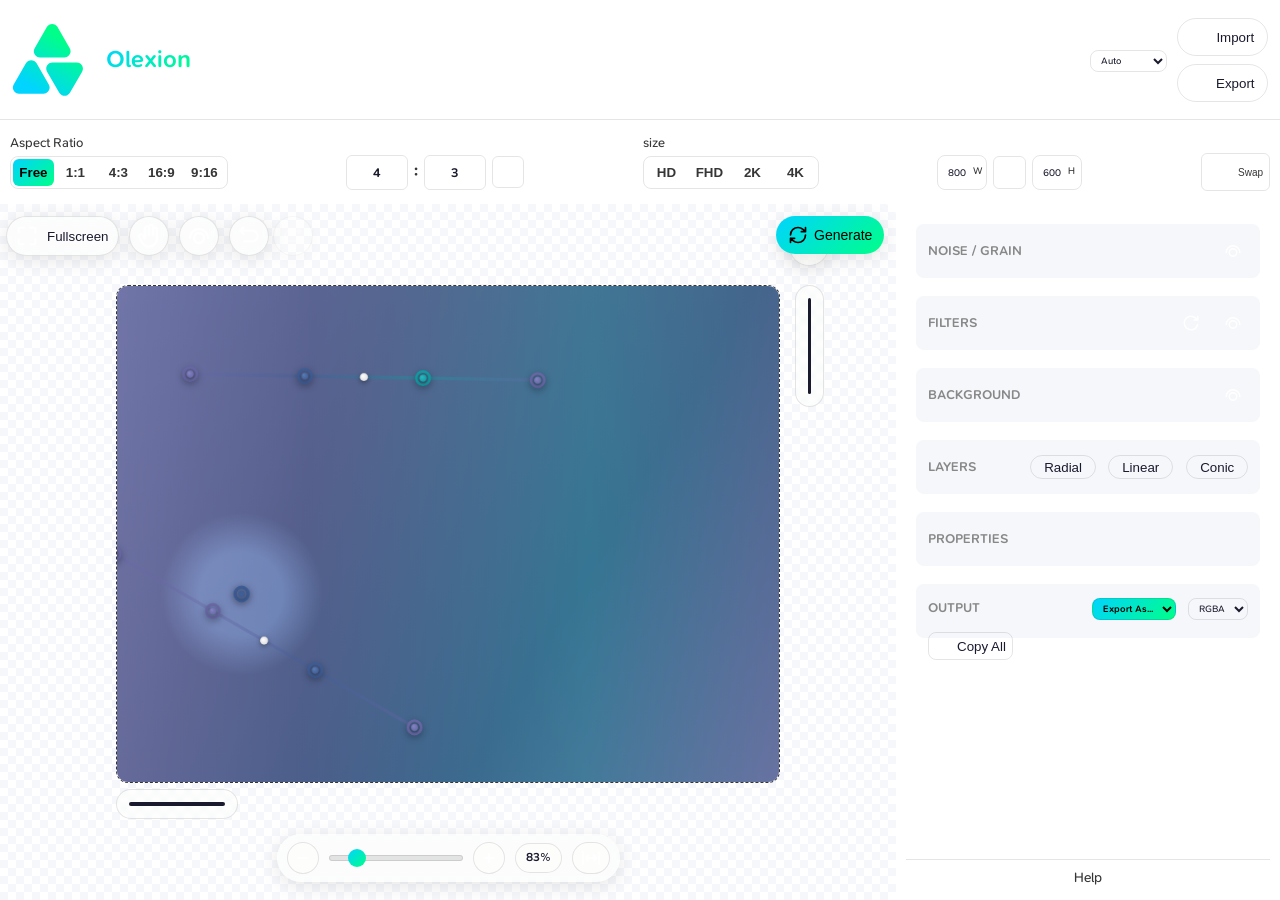
==== commit ad13478a: "some style fix and boost performance" ====
--- a/editor.html
+++ b/editor.html
@@ -1,50 +1,55 @@
 <!DOCTYPE html>
 <html lang="en">
-  <head>
-    <meta charset="UTF-8">
-    <meta name="viewport" content="width=device-width, initial-scale=1.0">
-  
-    <!-- SEO -->
-    <title>Olexion - Editor</title>
-    <meta name="description" content="Free online gradient editor with noise effects, filters, and export options. Create stunning gradients and export to CSS, PNG, JPG, WEBP, or SVG.">
-    <meta name="keywords" content="gradient generator, CSS gradient, gradient maker, noise gradient, linear gradient, radial gradient, conic gradient">
-    <meta name="author" content="Olexion">
-    <meta name="robots" content="index, follow, max-image-preview:large">
-  
-    <!-- Canonical -->
-    <link rel="canonical" href="https://olexion.com/editor.html">
-  
-    <!-- Open Graph -->
-    <meta property="og:type" content="website">
-    <meta property="og:url" content="https://olexion.com/editor.html">
-    <meta property="og:title" content="Olexion - Editor">
-    <meta property="og:description" content="Free online gradient editor with noise effects, filters, and export options.">
-    <meta property="og:image" content="https://olexion.com/og-image.webp">
-    <meta property="og:site_name" content="Olexion">
-  
-    <!-- Twitter -->
-    <meta name="twitter:card" content="summary_large_image">
-    <meta name="twitter:title" content="Olexion - CSS Gradient Editor">
-    <meta name="twitter:description" content="Create stunning gradients with noise, filters, and export to CSS or images.">
-    <meta name="twitter:image" content="https://olexion.com/og-image.webp">
-    <meta name="twitter:creator" content="@OlexionHQ">
-  
-    <!-- Theme -->
-    <meta name="theme-color" content="#1c1c1c">
-    <meta name="mobile-web-app-capable" content="yes">
-    <meta name="apple-mobile-web-app-capable" content="yes">
-  
-    <!-- Favicon -->
-    <link rel="icon" type="image/svg+xml" href="./LOGO.svg">
-    <link rel="apple-touch-icon" sizes="180x180" href="./logo-180.png">
-    <link rel="icon" type="image/png" sizes="32x32" href="./logo-32.png">
-  
-    <!-- Styles -->
-    <link rel="stylesheet" href="./css/editor.css">
-    <link rel="stylesheet" href="./css/style.css">
-  
-    <!-- Structured Data -->
-    <script type="application/ld+json">
+
+<head>
+  <meta charset="UTF-8">
+  <meta name="viewport" content="width=device-width, initial-scale=1.0">
+
+  <!-- SEO -->
+  <title>Olexion - Editor</title>
+  <meta name="description"
+    content="Free online gradient editor with noise effects, filters, and export options. Create stunning gradients and export to CSS, PNG, JPG, WEBP, or SVG.">
+  <meta name="keywords"
+    content="gradient generator, CSS gradient, gradient maker, noise gradient, linear gradient, radial gradient, conic gradient">
+  <meta name="author" content="Olexion">
+  <meta name="robots" content="index, follow, max-image-preview:large">
+
+  <!-- Canonical -->
+  <link rel="canonical" href="https://olexion.com/editor.html">
+
+  <!-- Open Graph -->
+  <meta property="og:type" content="website">
+  <meta property="og:url" content="https://olexion.com/editor.html">
+  <meta property="og:title" content="Olexion - Editor">
+  <meta property="og:description"
+    content="Free online gradient editor with noise effects, filters, and export options.">
+  <meta property="og:image" content="https://olexion.com/og-image.webp">
+  <meta property="og:site_name" content="Olexion">
+
+  <!-- Twitter -->
+  <meta name="twitter:card" content="summary_large_image">
+  <meta name="twitter:title" content="Olexion - CSS Gradient Editor">
+  <meta name="twitter:description"
+    content="Create stunning gradients with noise, filters, and export to CSS or images.">
+  <meta name="twitter:image" content="https://olexion.com/og-image.webp">
+  <meta name="twitter:creator" content="@OlexionHQ">
+
+  <!-- Theme -->
+  <meta name="theme-color" content="#1c1c1c">
+  <meta name="mobile-web-app-capable" content="yes">
+  <meta name="apple-mobile-web-app-capable" content="yes">
+
+  <!-- Favicon -->
+  <link rel="icon" type="image/svg+xml" href="./LOGO.svg">
+  <link rel="apple-touch-icon" sizes="180x180" href="./logo-180.png">
+  <link rel="icon" type="image/png" sizes="32x32" href="./logo-32.png">
+
+  <!-- Styles -->
+  <link rel="stylesheet" href="./css/editor.css">
+  <link rel="stylesheet" href="./css/style.css">
+
+  <!-- Structured Data -->
+  <script type="application/ld+json">
     {
       "@context": "https://schema.org",
       "@type": "WebApplication",
@@ -70,7 +75,8 @@
       ]
     }
     </script>
-  </head>
+</head>
+
 <body>
   <div id="zoomIndicator" class="zoom-indicator"></div>
   <header>
@@ -88,11 +94,41 @@
     </div>
     <div class="file">
       <button onclick="FileManager.importJSON()">
-        <img src="./icon/import.svg" alt="import">
+        <svg xmlns="http://www.w3.org/2000/svg" width="24" height="24" viewBox="0 0 24 24" fill="none">
+
+          <g id="SVGRepo_bgCarrier" stroke-width="0" />
+
+          <g id="SVGRepo_tracerCarrier" stroke-linecap="round" stroke-linejoin="round" />
+
+          <g id="SVGRepo_iconCarrier">
+            <path
+              d="M14.4697 10.4697C14.7626 10.1768 15.2374 10.1768 15.5303 10.4697C15.8232 10.7626 15.8232 11.2374 15.5303 11.5303L12.5303 14.5303C12.2374 14.8232 11.7626 14.8232 11.4697 14.5303L8.46967 11.5303C8.17678 11.2374 8.17678 10.7626 8.46967 10.4697C8.76256 10.1768 9.23744 10.1768 9.53033 10.4697L11.25 12.1893V4C11.25 3.58579 11.5858 3.25 12 3.25C12.4142 3.25 12.75 3.58579 12.75 4V12.1893L14.4697 10.4697Z"
+              fill="#ffffff" />
+            <path
+              d="M20.75 12C20.75 11.5858 20.4142 11.25 20 11.25C19.5858 11.25 19.25 11.5858 19.25 12C19.25 16.0041 16.0041 19.25 12 19.25C7.99593 19.25 4.75 16.0041 4.75 12C4.75 11.5858 4.41421 11.25 4 11.25C3.58579 11.25 3.25 11.5858 3.25 12C3.25 16.8325 7.16751 20.75 12 20.75C16.8325 20.75 20.75 16.8325 20.75 12Z"
+              fill="#ffffff" />
+          </g>
+
+        </svg>
         Import
       </button>
       <button onclick="FileManager.exportJSON()">
-        <img src="./icon/export.svg" alt="export">
+        <svg xmlns="http://www.w3.org/2000/svg" width="24" height="24" viewBox="0 0 24 24" fill="none">
+
+          <g id="SVGRepo_bgCarrier" stroke-width="0" />
+
+          <g id="SVGRepo_tracerCarrier" stroke-linecap="round" stroke-linejoin="round" />
+
+          <g id="SVGRepo_iconCarrier">
+            <path
+              d="M14.4697 7.53033C14.7626 7.82322 15.2374 7.82322 15.5303 7.53033C15.8232 7.23744 15.8232 6.76256 15.5303 6.46967L12.5303 3.46967C12.2374 3.17678 11.7626 3.17678 11.4697 3.46967L8.46967 6.46967C8.17678 6.76256 8.17678 7.23744 8.46967 7.53033C8.76256 7.82322 9.23744 7.82322 9.53033 7.53033L11.25 5.81066V14C11.25 14.4142 11.5858 14.75 12 14.75C12.4142 14.75 12.75 14.4142 12.75 14V5.81066L14.4697 7.53033Z"
+              fill="#ffffff" />
+            <path
+              d="M20.75 12C20.75 11.5858 20.4142 11.25 20 11.25C19.5858 11.25 19.25 11.5858 19.25 12C19.25 16.0041 16.0041 19.25 12 19.25C7.99593 19.25 4.75 16.0041 4.75 12C4.75 11.5858 4.41421 11.25 4 11.25C3.58579 11.25 3.25 11.5858 3.25 12C3.25 16.8325 7.16751 20.75 12 20.75C16.8325 20.75 20.75 16.8325 20.75 12Z"
+              fill="#ffffff" />
+          </g>
+
+        </svg>
         Export
       </button>
     </div>
@@ -118,7 +154,15 @@
       <input type="number" id="aspectH" class="aspect-input-num" placeholder="H" min="1" max="100"
         title="Aspect Height">
       <button class="aspect-lock-btn" id="aspectLockBtn" title="Lock Aspect Ratio (L)">
-        <img src="./icon/unlock.svg" alt="unlock" id="aspectLockIcon">
+        <svg xmlns="http://www.w3.org/2000/svg" width="20" height="20" viewBox="0 0 24 24" fill="none">
+
+          <g id="SVGRepo_bgCarrier" stroke-width="0"/>
+          
+          <g id="SVGRepo_tracerCarrier" stroke-linecap="round" stroke-linejoin="round"/>
+          
+          <g id="SVGRepo_iconCarrier"> <path d="M7 10.0288C7.47142 10 8.05259 10 8.8 10H15.2C15.9474 10 16.5286 10 17 10.0288M7 10.0288C6.41168 10.0647 5.99429 10.1455 5.63803 10.327C5.07354 10.6146 4.6146 11.0735 4.32698 11.638C4 12.2798 4 13.1198 4 14.8V16.2C4 17.8802 4 18.7202 4.32698 19.362C4.6146 19.9265 5.07354 20.3854 5.63803 20.673C6.27976 21 7.11984 21 8.8 21H15.2C16.8802 21 17.7202 21 18.362 20.673C18.9265 20.3854 19.3854 19.9265 19.673 19.362C20 18.7202 20 17.8802 20 16.2V14.8C20 13.1198 20 12.2798 19.673 11.638C19.3854 11.0735 18.9265 10.6146 18.362 10.327C18.0057 10.1455 17.5883 10.0647 17 10.0288M7 10.0288V8C7 5.23858 9.23858 3 12 3C14.7614 3 17 5.23858 17 8V10.0288" stroke="#ffffff" stroke-width="2" stroke-linecap="round" stroke-linejoin="round"/> </g>
+          
+          </svg>
       </button>
     </div>
     <div class="resolution-presets">
@@ -138,7 +182,19 @@
       </div>
 
       <button class="size-link-btn" id="sizeLinkBtn" title="Link dimensions">
-        <img src="./icon/link.svg" alt="link resolutions">
+        <svg xmlns="http://www.w3.org/2000/svg" width="20" height="20" viewBox="0 0 24 24" fill="none">
+
+          <g id="SVGRepo_bgCarrier" stroke-width="0" />
+
+          <g id="SVGRepo_tracerCarrier" stroke-linecap="round" stroke-linejoin="round" />
+
+          <g id="SVGRepo_iconCarrier">
+            <path
+              d="M14 7H16C18.7614 7 21 9.23858 21 12C21 14.7614 18.7614 17 16 17H14M10 7H8C5.23858 7 3 9.23858 3 12C3 14.7614 5.23858 17 8 17H10M8 12H16"
+              stroke="#ffffff" stroke-width="2" stroke-linecap="round" stroke-linejoin="round" />
+          </g>
+
+        </svg>
       </button>
 
       <div class="size-input-group">
@@ -148,7 +204,19 @@
     </div>
     <!-- Swap Button -->
     <button class="swap-size-btn" id="swapSizeBtn" title="Swap dimensions (X)">
-      <img src="./icon/swap.svg" alt="swap width & height">
+      <svg xmlns="http://www.w3.org/2000/svg" width="24" height="24" viewBox="0 0 24 24" fill="none">
+
+        <g id="SVGRepo_bgCarrier" stroke-width="0" />
+
+        <g id="SVGRepo_tracerCarrier" stroke-linecap="round" stroke-linejoin="round" />
+
+        <g id="SVGRepo_iconCarrier">
+          <path
+            d="M6 19L3 16M3 16L6 13M3 16H11C12.6569 16 14 14.6569 14 13V12M10 12V11C10 9.34315 11.3431 8 13 8H21M21 8L18 11M21 8L18 5"
+            stroke="#ffffff" stroke-width="2" stroke-linecap="round" stroke-linejoin="round" />
+        </g>
+
+      </svg>
       <span>Swap</span>
     </button>
   </div>
@@ -156,22 +224,92 @@
   <div class="canvas-wrap">
     <div class="tool-bar">
       <button class="preview-btn" onclick="openFullscreenPreview()" title="Fullscreen Preview">
-        <img src="./icon/full-screen.svg" alt="fullscreen">
+        <svg xmlns="http://www.w3.org/2000/svg" width="20" height="20" viewBox="0 0 24 24" fill="none">
+
+          <g id="SVGRepo_bgCarrier" stroke-width="0" />
+
+          <g id="SVGRepo_tracerCarrier" stroke-linecap="round" stroke-linejoin="round" />
+
+          <g id="SVGRepo_iconCarrier">
+            <path
+              d="M23 4C23 2.34315 21.6569 1 20 1H16C15.4477 1 15 1.44772 15 2C15 2.55228 15.4477 3 16 3H20C20.5523 3 21 3.44772 21 4V8C21 8.55228 21.4477 9 22 9C22.5523 9 23 8.55228 23 8V4Z"
+              fill="#ffffff" />
+            <path
+              d="M23 16C23 15.4477 22.5523 15 22 15C21.4477 15 21 15.4477 21 16V20C21 20.5523 20.5523 21 20 21H16C15.4477 21 15 21.4477 15 22C15 22.5523 15.4477 23 16 23H20C21.6569 23 23 21.6569 23 20V16Z"
+              fill="#ffffff" />
+            <path
+              d="M4 21H8C8.55228 21 9 21.4477 9 22C9 22.5523 8.55228 23 8 23H4C2.34315 23 1 21.6569 1 20V16C1 15.4477 1.44772 15 2 15C2.55228 15 3 15.4477 3 16V20C3 20.5523 3.44772 21 4 21Z"
+              fill="#ffffff" />
+            <path
+              d="M1 8C1 8.55228 1.44772 9 2 9C2.55228 9 3 8.55228 3 8L3 4C3 3.44772 3.44772 3 4 3H8C8.55228 3 9 2.55228 9 2C9 1.44772 8.55228 1 8 1H4C2.34315 1 1 2.34315 1 4V8Z"
+              fill="#ffffff" />
+          </g>
+
+        </svg>
         <span>Fullscreen</span>
       </button>
       <button id="panBtn" class="pan-btn" title="Pan Mode (Space)">
-        <img src="./icon/hand.svg" alt="pan tool">
-      </button>
-      <button id="toggleHandles" class="" title="Toggle handle visibility (H)"><img src="./icon/eye.svg"
-          alt="show handel"></button>
+        <svg xmlns="http://www.w3.org/2000/svg" fill="#ffffff" width="28" height="28" viewBox="0 0 256 256" id="Flat"
+          stroke="#ffffff">
+
+          <g id="SVGRepo_bgCarrier" stroke-width="0" />
+
+          <g id="SVGRepo_tracerCarrier" stroke-linecap="round" stroke-linejoin="round" />
+
+          <g id="SVGRepo_iconCarrier">
+            <path
+              d="M188,40a27.82979,27.82979,0,0,0-12,2.707V36a27.99792,27.99792,0,0,0-54.64209-8.60278A27.992,27.992,0,0,0,80,52v75.41016l-6.999-12.12354a28.00028,28.00028,0,0,0-48.6709,27.69629C56.77832,211.39941,78.39355,240,128,240a88.09957,88.09957,0,0,0,88-88V68A28.03146,28.03146,0,0,0,188,40Zm12,112a72.08124,72.08124,0,0,1-72,72c-20.17871,0-34.22656-5.45459-46.97461-18.23828-12.499-12.53369-24.77246-32.78565-42.36426-69.90137q-.13916-.293-.30175-.57422a12.00011,12.00011,0,0,1,20.78515-11.99951l21.92774,37.97949a7.9997,7.9997,0,0,0,14.92773-4V52a12,12,0,0,1,24,0v68a8,8,0,0,0,16,0V36a12,12,0,0,1,24,0v84a8,8,0,0,0,16,0V68a12,12,0,0,1,24,0Z" />
+          </g>
+
+        </svg>
+      </button>
+      <button id="toggleHandles" class="" title="Toggle handle visibility (H)">
+        <svg xmlns="http://www.w3.org/2000/svg" width="24" height="24" viewBox="0 0 24 24" fill="none">
+
+          <g id="SVGRepo_bgCarrier" stroke-width="0" />
+
+          <g id="SVGRepo_tracerCarrier" stroke-linecap="round" stroke-linejoin="round" />
+
+          <g id="SVGRepo_iconCarrier">
+            <path
+              d="M3 14C3 9.02944 7.02944 5 12 5C16.9706 5 21 9.02944 21 14M17 14C17 16.7614 14.7614 19 12 19C9.23858 19 7 16.7614 7 14C7 11.2386 9.23858 9 12 9C14.7614 9 17 11.2386 17 14Z"
+              stroke="#ffffff" stroke-width="2" stroke-linecap="round" stroke-linejoin="round" />
+          </g>
+
+        </svg>
       </button>
       <!-- Undo/Redo -->
       <div class="undo-redo-group">
         <button class="undo-redo-btn" id="undoBtn" onclick="History.undo()" title="Undo - Ctrl+Z" disabled>
-          <img src="./icon/undo.svg" alt="undo">
+          <svg xmlns="http://www.w3.org/2000/svg" width="28" height="28" viewBox="0 0 24 24" fill="none">
+
+            <g id="SVGRepo_bgCarrier" stroke-width="0" />
+
+            <g id="SVGRepo_tracerCarrier" stroke-linecap="round" stroke-linejoin="round" />
+
+            <g id="SVGRepo_iconCarrier">
+              <path fill-rule="evenodd" clip-rule="evenodd"
+                d="M7.53033 3.46967C7.82322 3.76256 7.82322 4.23744 7.53033 4.53033L5.81066 6.25H15C18.1756 6.25 20.75 8.82436 20.75 12C20.75 15.1756 18.1756 17.75 15 17.75H8.00001C7.58579 17.75 7.25001 17.4142 7.25001 17C7.25001 16.5858 7.58579 16.25 8.00001 16.25H15C17.3472 16.25 19.25 14.3472 19.25 12C19.25 9.65279 17.3472 7.75 15 7.75H5.81066L7.53033 9.46967C7.82322 9.76256 7.82322 10.2374 7.53033 10.5303C7.23744 10.8232 6.76256 10.8232 6.46967 10.5303L3.46967 7.53033C3.17678 7.23744 3.17678 6.76256 3.46967 6.46967L6.46967 3.46967C6.76256 3.17678 7.23744 3.17678 7.53033 3.46967Z"
+                fill="#ffffff" />
+            </g>
+
+          </svg>
         </button>
         <button class="undo-redo-btn" id="redoBtn" onclick="History.redo()" title="Redo - Ctrl+Y" disabled>
-          <img src="./icon/redo.svg" alt="redo">
+          <svg xmlns="http://www.w3.org/2000/svg" width="24" height="24" viewBox="0 0 24 24" fill="none"
+            transform="matrix(-1, 0, 0, 1, 0, 0)">
+
+            <g id="SVGRepo_bgCarrier" stroke-width="0" />
+
+            <g id="SVGRepo_tracerCarrier" stroke-linecap="round" stroke-linejoin="round" />
+
+            <g id="SVGRepo_iconCarrier">
+              <path fill-rule="evenodd" clip-rule="evenodd"
+                d="M7.53033 3.46967C7.82322 3.76256 7.82322 4.23744 7.53033 4.53033L5.81066 6.25H15C18.1756 6.25 20.75 8.82436 20.75 12C20.75 15.1756 18.1756 17.75 15 17.75H8.00001C7.58579 17.75 7.25001 17.4142 7.25001 17C7.25001 16.5858 7.58579 16.25 8.00001 16.25H15C17.3472 16.25 19.25 14.3472 19.25 12C19.25 9.65279 17.3472 7.75 15 7.75H5.81066L7.53033 9.46967C7.82322 9.76256 7.82322 10.2374 7.53033 10.5303C7.23744 10.8232 6.76256 10.8232 6.46967 10.5303L3.46967 7.53033C3.17678 7.23744 3.17678 6.76256 3.46967 6.46967L6.46967 3.46967C6.76256 3.17678 7.23744 3.17678 7.53033 3.46967Z"
+                fill="#ffffff" />
+            </g>
+
+          </svg>
         </button>
       </div>
       <button class="animate" id="generateBtn">
@@ -196,7 +334,15 @@
         <div class="resize-w">
           <div id="resizeWidthHandle" class="resize-width"></div>
           <button id="btnLock" class="Handle-btn" title="Lock to Center">
-            <img src="./icon/unlock.svg" alt="unlocked">
+            <svg xmlns="http://www.w3.org/2000/svg" width="22" height="22" viewBox="0 0 24 24" fill="none">
+
+              <g id="SVGRepo_bgCarrier" stroke-width="0"/>
+              
+              <g id="SVGRepo_tracerCarrier" stroke-linecap="round" stroke-linejoin="round"/>
+              
+              <g id="SVGRepo_iconCarrier"> <path d="M7 10.0288C7.47142 10 8.05259 10 8.8 10H15.2C15.9474 10 16.5286 10 17 10.0288M7 10.0288C6.41168 10.0647 5.99429 10.1455 5.63803 10.327C5.07354 10.6146 4.6146 11.0735 4.32698 11.638C4 12.2798 4 13.1198 4 14.8V16.2C4 17.8802 4 18.7202 4.32698 19.362C4.6146 19.9265 5.07354 20.3854 5.63803 20.673C6.27976 21 7.11984 21 8.8 21H15.2C16.8802 21 17.7202 21 18.362 20.673C18.9265 20.3854 19.3854 19.9265 19.673 19.362C20 18.7202 20 17.8802 20 16.2V14.8C20 13.1198 20 12.2798 19.673 11.638C19.3854 11.0735 18.9265 10.6146 18.362 10.327C18.0057 10.1455 17.5883 10.0647 17 10.0288M7 10.0288V8C7 5.23858 9.23858 3 12 3C14.7614 3 17 5.23858 17 8V10.0288" stroke="#ffffff" stroke-width="2" stroke-linecap="round" stroke-linejoin="round"/> </g>
+              
+              </svg>
           </button>
         </div>
         <div class="resize-h">
@@ -207,11 +353,56 @@
 
     <!-- Zoom Controls -->
     <div class="zoom-controls">
-      <button id="zoomOut" title="Zoom Out (Ctrl -)"><img src="./icon/minus.svg" alt="Zoom Out"></button>
+      <button id="zoomOut" title="Zoom Out (Ctrl -)">
+        <svg xmlns="http://www.w3.org/2000/svg" width="24" height="24" viewBox="0 0 24 24" fill="none">
+
+          <g id="SVGRepo_bgCarrier" stroke-width="0" />
+
+          <g id="SVGRepo_tracerCarrier" stroke-linecap="round" stroke-linejoin="round" />
+
+          <g id="SVGRepo_iconCarrier">
+            <path d="M6 12L18 12" stroke="#ffffff" stroke-width="2" stroke-linecap="round" stroke-linejoin="round" />
+          </g>
+
+        </svg>
+      </button>
       <input type="range" id="zoomSlider" class="zoom-slider" min="25" max="400" value="100">
-      <button id="zoomIn" title="Zoom In (Ctrl +)"><img src="./icon/plus.svg" alt="Zoom in"></button>
+      <button id="zoomIn" title="Zoom In (Ctrl +)">
+        <svg xmlns="http://www.w3.org/2000/svg" width="24" height="24" viewBox="0 0 24 24" fill="none">
+
+          <g id="SVGRepo_bgCarrier" stroke-width="0" />
+
+          <g id="SVGRepo_tracerCarrier" stroke-linecap="round" stroke-linejoin="round" />
+
+          <g id="SVGRepo_iconCarrier">
+            <path d="M6 12H18M12 6V18" stroke="#ffffff" stroke-width="2" stroke-linecap="round"
+              stroke-linejoin="round" />
+          </g>
+
+        </svg>
+      </button>
       <span id="zoomValue" class="zoom-value">***</span>
-      <button id="zoomFit" class="zoom-btn" title="Fit (F)"><img src="./icon/fit.svg" alt="Fit"></button>
+      <button id="zoomFit" class="zoom-btn" title="Fit (F)">
+        <svg xmlns="http://www.w3.org/2000/svg" width="24" height="24" viewBox="0 0 24 24" fill="none">
+
+          <g id="SVGRepo_bgCarrier" stroke-width="0" />
+
+          <g id="SVGRepo_tracerCarrier" stroke-linecap="round" stroke-linejoin="round" />
+
+          <g id="SVGRepo_iconCarrier">
+            <path
+              d="M3 18.25C3 18.6642 3.33579 19 3.75 19C4.16421 19 4.5 18.6642 4.5 18.25V5.75C4.5 5.33579 4.16421 5 3.75 5C3.33579 5 3 5.33579 3 5.75V18.25Z"
+              fill="#ffffff" />
+            <path
+              d="M19.5 18.25C19.5 18.6642 19.8358 19 20.25 19C20.6642 19 21 18.6642 21 18.25V5.75C21 5.33579 20.6642 5 20.25 5C19.8358 5 19.5 5.33579 19.5 5.75V18.25Z"
+              fill="#ffffff" />
+            <path
+              d="M14.1462 14.0535C13.9284 14.3472 13.9526 14.7638 14.2188 15.0301C14.5117 15.323 14.9866 15.323 15.2795 15.0301L17.6496 12.6627C17.858 12.537 18 12.2869 18 11.9988C18 11.7107 17.8578 11.4606 17.6493 11.335L15.2795 8.96778L15.1954 8.89517C14.9018 8.67731 14.4851 8.70152 14.2188 8.96778L14.1462 9.0519C13.9284 9.34551 13.9526 9.76218 14.2188 10.0284L15.44 11.2498H11.6562L11.6308 11.2517H8.56L9.78115 10.0304L9.86094 9.93645C10.0498 9.67306 10.0474 9.31484 9.85377 9.05386L9.78115 8.96974L9.6872 8.88995C9.42381 8.70108 9.0656 8.70347 8.80461 8.89712L8.72049 8.96974L6.35073 11.337L6.27578 11.3897C6.10886 11.5257 6 11.7487 6 12.0008C6 12.2888 6.14201 12.5389 6.35039 12.6646L8.72049 15.032L8.80461 15.1047C9.09822 15.3225 9.51488 15.2983 9.78115 15.032C10.0474 14.7658 10.0716 14.3491 9.85377 14.0555L9.78115 13.9714L8.56 12.7517H12.3437L12.3691 12.7498H15.44L14.2188 13.9694L14.1462 14.0535Z"
+              fill="#ffffff" />
+          </g>
+
+        </svg>
+      </button>
     </div>
   </div>
 
@@ -221,7 +412,19 @@
         <div class="section-header">
           <div class="section-title">Noise / Grain</div>
           <button id="noiseToggleBtn" class="control-btn animate" title="Toggle noise">
-            <img src="./icon/eye.svg" alt="toggle">
+            <svg xmlns="http://www.w3.org/2000/svg" width="18" height="18" viewBox="0 0 24 24" fill="none">
+
+              <g id="SVGRepo_bgCarrier" stroke-width="0" />
+
+              <g id="SVGRepo_tracerCarrier" stroke-linecap="round" stroke-linejoin="round" />
+
+              <g id="SVGRepo_iconCarrier">
+                <path
+                  d="M3 14C3 9.02944 7.02944 5 12 5C16.9706 5 21 9.02944 21 14M17 14C17 16.7614 14.7614 19 12 19C9.23858 19 7 16.7614 7 14C7 11.2386 9.23858 9 12 9C14.7614 9 17 11.2386 17 14Z"
+                  stroke="#ffffff" stroke-width="2" stroke-linecap="round" stroke-linejoin="round" />
+              </g>
+
+            </svg>
           </button>
         </div>
         <div class="section-content noise-controls">
@@ -260,10 +463,34 @@
         <div class="section-header">
           <div class="section-title">Filters</div>
           <button id="filtersResetBtn" class="control-btn animate" title="Reset filters">
-            <img src="./icon/reset.svg" alt="reset">
+            <svg xmlns="http://www.w3.org/2000/svg" width="18" height="18" viewBox="0 0 24 24" fill="none">
+
+              <g id="SVGRepo_bgCarrier" stroke-width="0" />
+
+              <g id="SVGRepo_tracerCarrier" stroke-linecap="round" stroke-linejoin="round" />
+
+              <g id="SVGRepo_iconCarrier">
+                <path
+                  d="M21 3V8M21 8H16M21 8L18 5.29168C16.4077 3.86656 14.3051 3 12 3C7.02944 3 3 7.02944 3 12C3 16.9706 7.02944 21 12 21C16.2832 21 19.8675 18.008 20.777 14"
+                  stroke="#ffffff" stroke-width="2" stroke-linecap="round" stroke-linejoin="round" />
+              </g>
+
+            </svg>
           </button>
           <button id="filtersToggleBtn" class="control-btn animate" title="Toggle filters">
-            <img src="./icon/eye.svg" alt="toggle">
+            <svg xmlns="http://www.w3.org/2000/svg" width="18" height="18" viewBox="0 0 24 24" fill="none">
+
+              <g id="SVGRepo_bgCarrier" stroke-width="0" />
+
+              <g id="SVGRepo_tracerCarrier" stroke-linecap="round" stroke-linejoin="round" />
+
+              <g id="SVGRepo_iconCarrier">
+                <path
+                  d="M3 14C3 9.02944 7.02944 5 12 5C16.9706 5 21 9.02944 21 14M17 14C17 16.7614 14.7614 19 12 19C9.23858 19 7 16.7614 7 14C7 11.2386 9.23858 9 12 9C14.7614 9 17 11.2386 17 14Z"
+                  stroke="#ffffff" stroke-width="2" stroke-linecap="round" stroke-linejoin="round" />
+              </g>
+
+            </svg>
           </button>
         </div>
 
@@ -302,11 +529,11 @@
 
           <!-- Blur -->
           <div class="filter-row">
-        <label>Blur</label>
-        <input type="range" id="filterBlur" class="filter-slider" min="0" max="100" value="0">
-        <input type="number" id="filterBlurNum" class="num-input" min="0" max="100" value="0">
-        <span class="unit">px</span>
-      </div>
+            <label>Blur</label>
+            <input type="range" id="filterBlur" class="filter-slider" min="0" max="100" value="0">
+            <input type="number" id="filterBlurNum" class="num-input" min="0" max="100" value="0">
+            <span class="unit">px</span>
+          </div>
 
           <!-- Grayscale -->
           <div class="filter-row">
@@ -337,7 +564,19 @@
         <div class="section-header">
           <div class="section-title">Background</div>
           <button id="bgToggleBtn" class="control-btn animate" title="Toggle background">
-            <img src="./icon/eye.svg" alt="toggle">
+            <svg xmlns="http://www.w3.org/2000/svg" width="18" height="18" viewBox="0 0 24 24" fill="none">
+
+              <g id="SVGRepo_bgCarrier" stroke-width="0" />
+
+              <g id="SVGRepo_tracerCarrier" stroke-linecap="round" stroke-linejoin="round" />
+
+              <g id="SVGRepo_iconCarrier">
+                <path
+                  d="M3 14C3 9.02944 7.02944 5 12 5C16.9706 5 21 9.02944 21 14M17 14C17 16.7614 14.7614 19 12 19C9.23858 19 7 16.7614 7 14C7 11.2386 9.23858 9 12 9C14.7614 9 17 11.2386 17 14Z"
+                  stroke="#ffffff" stroke-width="2" stroke-linecap="round" stroke-linejoin="round" />
+              </g>
+
+            </svg>
           </button>
         </div>
 
@@ -412,7 +651,22 @@
             </select>
           </div>
           <button id="copyBtn" class="copy-btn" onclick="copyCSS(this)">
-            <img class="copy-svg" src="./icon/copy.svg" alt="copy">
+            <svg xmlns="http://www.w3.org/2000/svg" width="16" height="16" viewBox="0 0 24 24" fill="none">
+
+              <g id="SVGRepo_bgCarrier" stroke-width="0" />
+
+              <g id="SVGRepo_tracerCarrier" stroke-linecap="round" stroke-linejoin="round" />
+
+              <g id="SVGRepo_iconCarrier">
+                <path fill-rule="evenodd" clip-rule="evenodd"
+                  d="M21 8C21 6.34315 19.6569 5 18 5H10C8.34315 5 7 6.34315 7 8V20C7 21.6569 8.34315 23 10 23H18C19.6569 23 21 21.6569 21 20V8ZM19 8C19 7.44772 18.5523 7 18 7H10C9.44772 7 9 7.44772 9 8V20C9 20.5523 9.44772 21 10 21H18C18.5523 21 19 20.5523 19 20V8Z"
+                  fill="#ffffff" />
+                <path
+                  d="M6 3H16C16.5523 3 17 2.55228 17 2C17 1.44772 16.5523 1 16 1H6C4.34315 1 3 2.34315 3 4V18C3 18.5523 3.44772 19 4 19C4.55228 19 5 18.5523 5 18V4C5 3.44772 5.44772 3 6 3Z"
+                  fill="#ffffff" />
+              </g>
+
+            </svg>
             <span>Copy All</span>
           </button>
         </div>
@@ -422,7 +676,22 @@
             <div class="output-header">
               <span>Gradient</span>
               <button class="copy-btn" onclick="copyGradientCSS(this)">
-                <img class="copy-svg" src="./icon/copy.svg" alt="copy">Copy
+                <svg xmlns="http://www.w3.org/2000/svg" width="16" height="16" viewBox="0 0 24 24" fill="none">
+
+                  <g id="SVGRepo_bgCarrier" stroke-width="0" />
+
+                  <g id="SVGRepo_tracerCarrier" stroke-linecap="round" stroke-linejoin="round" />
+
+                  <g id="SVGRepo_iconCarrier">
+                    <path fill-rule="evenodd" clip-rule="evenodd"
+                      d="M21 8C21 6.34315 19.6569 5 18 5H10C8.34315 5 7 6.34315 7 8V20C7 21.6569 8.34315 23 10 23H18C19.6569 23 21 21.6569 21 20V8ZM19 8C19 7.44772 18.5523 7 18 7H10C9.44772 7 9 7.44772 9 8V20C9 20.5523 9.44772 21 10 21H18C18.5523 21 19 20.5523 19 20V8Z"
+                      fill="#ffffff" />
+                    <path
+                      d="M6 3H16C16.5523 3 17 2.55228 17 2C17 1.44772 16.5523 1 16 1H6C4.34315 1 3 2.34315 3 4V18C3 18.5523 3.44772 19 4 19C4.55228 19 5 18.5523 5 18V4C5 3.44772 5.44772 3 6 3Z"
+                      fill="#ffffff" />
+                  </g>
+
+                </svg>Copy
               </button>
             </div>
             <iframe id="cssGradient" class="css-output"></iframe>
@@ -432,7 +701,22 @@
             <div class="output-header">
               <span>Fillter Noise</span>
               <button class="copy-btn" onclick="copyNoiseCSS(this)">
-                <img class="copy-svg" src="./icon/copy.svg" alt="copy">Copy
+                <svg xmlns="http://www.w3.org/2000/svg" width="16" height="16" viewBox="0 0 24 24" fill="none">
+
+                  <g id="SVGRepo_bgCarrier" stroke-width="0" />
+
+                  <g id="SVGRepo_tracerCarrier" stroke-linecap="round" stroke-linejoin="round" />
+
+                  <g id="SVGRepo_iconCarrier">
+                    <path fill-rule="evenodd" clip-rule="evenodd"
+                      d="M21 8C21 6.34315 19.6569 5 18 5H10C8.34315 5 7 6.34315 7 8V20C7 21.6569 8.34315 23 10 23H18C19.6569 23 21 21.6569 21 20V8ZM19 8C19 7.44772 18.5523 7 18 7H10C9.44772 7 9 7.44772 9 8V20C9 20.5523 9.44772 21 10 21H18C18.5523 21 19 20.5523 19 20V8Z"
+                      fill="#ffffff" />
+                    <path
+                      d="M6 3H16C16.5523 3 17 2.55228 17 2C17 1.44772 16.5523 1 16 1H6C4.34315 1 3 2.34315 3 4V18C3 18.5523 3.44772 19 4 19C4.55228 19 5 18.5523 5 18V4C5 3.44772 5.44772 3 6 3Z"
+                      fill="#ffffff" />
+                  </g>
+
+                </svg>Copy
               </button>
             </div>
             <iframe id="cssNoise" class="css-output css-output-sm"></iframe>
@@ -442,7 +726,22 @@
             <div class="output-header">
               <span>Noise SVG</span>
               <button class="copy-btn" onclick="copySVGFilter(this)">
-                <img class="copy-svg" src="./icon/copy.svg" alt="copy">Copy
+                <svg xmlns="http://www.w3.org/2000/svg" width="16" height="16" viewBox="0 0 24 24" fill="none">
+
+                  <g id="SVGRepo_bgCarrier" stroke-width="0" />
+
+                  <g id="SVGRepo_tracerCarrier" stroke-linecap="round" stroke-linejoin="round" />
+
+                  <g id="SVGRepo_iconCarrier">
+                    <path fill-rule="evenodd" clip-rule="evenodd"
+                      d="M21 8C21 6.34315 19.6569 5 18 5H10C8.34315 5 7 6.34315 7 8V20C7 21.6569 8.34315 23 10 23H18C19.6569 23 21 21.6569 21 20V8ZM19 8C19 7.44772 18.5523 7 18 7H10C9.44772 7 9 7.44772 9 8V20C9 20.5523 9.44772 21 10 21H18C18.5523 21 19 20.5523 19 20V8Z"
+                      fill="#ffffff" />
+                    <path
+                      d="M6 3H16C16.5523 3 17 2.55228 17 2C17 1.44772 16.5523 1 16 1H6C4.34315 1 3 2.34315 3 4V18C3 18.5523 3.44772 19 4 19C4.55228 19 5 18.5523 5 18V4C5 3.44772 5.44772 3 6 3Z"
+                      fill="#ffffff" />
+                  </g>
+
+                </svg>Copy
               </button>
             </div>
             <iframe id="cssSVG" class="css-output css-output-sm"></iframe>
@@ -459,7 +758,15 @@
       <div class="picker-header">
         <span class="picker-title">Color</span>
         <button class="picker-close" id="pickerClose">
-          <img src="./icon/close.svg" alt="close">
+          <svg xmlns="http://www.w3.org/2000/svg" width="20" height="20" viewBox="0 0 24 24" fill="none">
+
+            <g id="SVGRepo_bgCarrier" stroke-width="0"/>
+            
+            <g id="SVGRepo_tracerCarrier" stroke-linecap="round" stroke-linejoin="round"/>
+            
+            <g id="SVGRepo_iconCarrier"> <path d="M20.7457 3.32851C20.3552 2.93798 19.722 2.93798 19.3315 3.32851L12.0371 10.6229L4.74275 3.32851C4.35223 2.93798 3.71906 2.93798 3.32854 3.32851C2.93801 3.71903 2.93801 4.3522 3.32854 4.74272L10.6229 12.0371L3.32856 19.3314C2.93803 19.722 2.93803 20.3551 3.32856 20.7457C3.71908 21.1362 4.35225 21.1362 4.74277 20.7457L12.0371 13.4513L19.3315 20.7457C19.722 21.1362 20.3552 21.1362 20.7457 20.7457C21.1362 20.3551 21.1362 19.722 20.7457 19.3315L13.4513 12.0371L20.7457 4.74272C21.1362 4.3522 21.1362 3.71903 20.7457 3.32851Z" fill="#ffffff"/> </g>
+            
+            </svg>
         </button>
       </div>
 
--- a/css/editor.css
+++ b/css/editor.css
@@ -859,6 +859,7 @@
 .zoom-controls button {
   width: 32px;
   height: 32px;
+  padding: 6px !important;
   border: none;
   border-radius: 50%;
   background: var(--bg-transparent);
@@ -1208,14 +1209,9 @@
   color: var(--text-primary);
   padding: 0.5rem 1rem;
   font-size: 0.9rem;
-  display: flex;
-  align-items: center;
-  transition: var(--btn-transition);
 }
 
 .sm:hover {
-  transform: translateY(-1px) scale(1.02);
-  box-shadow: var(--shadow);
   background: var(--accent-gradient);
   color: var(--text-contrast);
 }
@@ -1480,9 +1476,10 @@
   border: none;
   background: transparent;
   color: var(--text-muted);
-  border-radius: 3px;
+  border-radius: 8px;
   cursor: pointer;
   font-size: 11px;
+  padding: 0;
 }
 
 .control-btn img {
--- a/css/style.css
+++ b/css/style.css
@@ -110,6 +110,10 @@
   tap-highlight-color: transparent;
 }
 
+*::selection{
+  background: #00ebc07c;
+}
+
 html {
   -webkit-text-size-adjust: 100%;
 }
@@ -173,6 +177,7 @@
   display: flex;
   justify-content: center;
   align-items: center;
+  gap: 2px;
   background: none;
   border: 1px solid var(--border);
   color: inherit;
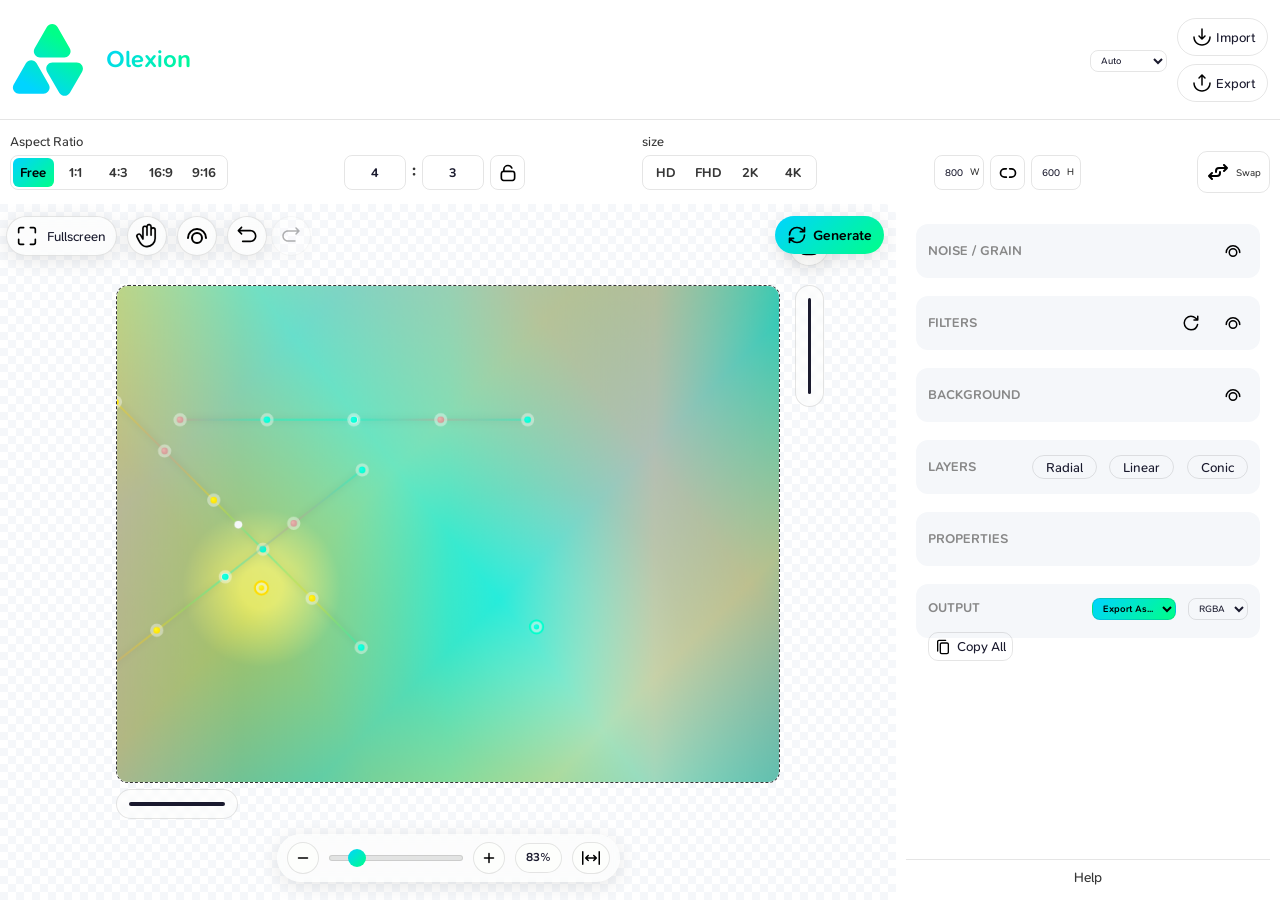
==== commit 28791c4f: "bug fix and gradient handle update" ====
--- a/editor.html
+++ b/editor.html
@@ -160,7 +160,7 @@
           
           <g id="SVGRepo_tracerCarrier" stroke-linecap="round" stroke-linejoin="round"/>
           
-          <g id="SVGRepo_iconCarrier"> <path d="M7 10.0288C7.47142 10 8.05259 10 8.8 10H15.2C15.9474 10 16.5286 10 17 10.0288M7 10.0288C6.41168 10.0647 5.99429 10.1455 5.63803 10.327C5.07354 10.6146 4.6146 11.0735 4.32698 11.638C4 12.2798 4 13.1198 4 14.8V16.2C4 17.8802 4 18.7202 4.32698 19.362C4.6146 19.9265 5.07354 20.3854 5.63803 20.673C6.27976 21 7.11984 21 8.8 21H15.2C16.8802 21 17.7202 21 18.362 20.673C18.9265 20.3854 19.3854 19.9265 19.673 19.362C20 18.7202 20 17.8802 20 16.2V14.8C20 13.1198 20 12.2798 19.673 11.638C19.3854 11.0735 18.9265 10.6146 18.362 10.327C18.0057 10.1455 17.5883 10.0647 17 10.0288M7 10.0288V8C7 5.23858 9.23858 3 12 3C14.7614 3 17 5.23858 17 8V10.0288" stroke="#ffffff" stroke-width="2" stroke-linecap="round" stroke-linejoin="round"/> </g>
+          <g id="SVGRepo_iconCarrier"> <path d="M16.584 6C15.8124 4.2341 14.0503 3 12 3C9.23858 3 7 5.23858 7 8V10.0288M7 10.0288C7.47142 10 8.05259 10 8.8 10H15.2C16.8802 10 17.7202 10 18.362 10.327C18.9265 10.6146 19.3854 11.0735 19.673 11.638C20 12.2798 20 13.1198 20 14.8V16.2C20 17.8802 20 18.7202 19.673 19.362C19.3854 19.9265 18.9265 20.3854 18.362 20.673C17.7202 21 16.8802 21 15.2 21H8.8C7.11984 21 6.27976 21 5.63803 20.673C5.07354 20.3854 4.6146 19.9265 4.32698 19.362C4 18.7202 4 17.8802 4 16.2V14.8C4 13.1198 4 12.2798 4.32698 11.638C4.6146 11.0735 5.07354 10.6146 5.63803 10.327C5.99429 10.1455 6.41168 10.0647 7 10.0288Z" stroke="#ffffff" stroke-width="2" stroke-linecap="round" stroke-linejoin="round"/> </g>
           
           </svg>
       </button>
@@ -183,18 +183,14 @@
 
       <button class="size-link-btn" id="sizeLinkBtn" title="Link dimensions">
         <svg xmlns="http://www.w3.org/2000/svg" width="20" height="20" viewBox="0 0 24 24" fill="none">
-
-          <g id="SVGRepo_bgCarrier" stroke-width="0" />
-
-          <g id="SVGRepo_tracerCarrier" stroke-linecap="round" stroke-linejoin="round" />
-
-          <g id="SVGRepo_iconCarrier">
-            <path
-              d="M14 7H16C18.7614 7 21 9.23858 21 12C21 14.7614 18.7614 17 16 17H14M10 7H8C5.23858 7 3 9.23858 3 12C3 14.7614 5.23858 17 8 17H10M8 12H16"
-              stroke="#ffffff" stroke-width="2" stroke-linecap="round" stroke-linejoin="round" />
-          </g>
-
-        </svg>
+          <g id="SVGRepo_bgCarrier" stroke-width="0"></g>
+          <g id="SVGRepo_tracerCarrier" stroke-linecap="round" stroke-linejoin="round"></g>
+          <g id="SVGRepo_iconCarrier">
+            <path d="M14 7H16C18.7614 7 21 9.23858 21 12C21 14.7614 18.7614 17 16 17H14M10 7H8C5.23858 7 3 9.23858 3 12C3 14.7614 5.23858 17 8 17H10"
+                  stroke="#ffffff" stroke-width="2" stroke-linecap="round" stroke-linejoin="round"/>
+          </g>
+        </svg>
+        
       </button>
 
       <div class="size-input-group">
@@ -474,7 +470,6 @@
                   d="M21 3V8M21 8H16M21 8L18 5.29168C16.4077 3.86656 14.3051 3 12 3C7.02944 3 3 7.02944 3 12C3 16.9706 7.02944 21 12 21C16.2832 21 19.8675 18.008 20.777 14"
                   stroke="#ffffff" stroke-width="2" stroke-linecap="round" stroke-linejoin="round" />
               </g>
-
             </svg>
           </button>
           <button id="filtersToggleBtn" class="control-btn animate" title="Toggle filters">
@@ -524,7 +519,7 @@
             <label>Hue</label>
             <input type="range" id="filterHue" class="filter-slider hue-slider" min="0" max="360" value="0">
             <input type="number" id="filterHueNum" class="num-input" min="0" max="360" value="0">
-            <span class="unit" style="margin-right: 5px;">°</span>
+            <span class="unit" style="margin-right: 0;">°</span>
           </div>
 
           <!-- Blur -->
@@ -631,7 +626,7 @@
         </div>
         <div class="section-content" id="inspector"></div>
       </div>
-      <div class="section" data-id="Output">
+      <div class="section output-section" data-id="Output">
         <div class="section-header">
           <div class="section-title">Output</div>
           <div class="export-btns">
--- a/css/editor.css
+++ b/css/editor.css
@@ -84,6 +84,7 @@
 }
 
 .aspect-ratio-btns {
+  height: 35px;
   display: flex;
   gap: 2px;
   flex: 1;
@@ -108,30 +109,28 @@
   justify-content: center;
 }
 
+.aspect-btn:hover {
+  transform: none;
+}
+
+.aspect-btn:active {
+  transform: scale(.9);
+}
+
 .aspect-btn.active {
   background: var(--accent-gradient);
   color: #000;
 }
 
-.aspect-btn.active:hover {
-  background: var(--accent-gradient);
-  color: #000;
-}
-
-.aspect-btn svg {
-  width: 14px;
-  height: 14px;
-}
-
 .aspect-lock-btn {
-  width: 32px;
-  height: 32px;
+  width: 35px;
+  height: 35px;
   padding: 0;
   display: flex;
   align-items: center;
   justify-content: center;
   border: 1px solid var(--border);
-  border-radius: 6px;
+  border-radius: 8px;
   cursor: pointer;
   transition: all 0.15s;
 }
@@ -145,14 +144,7 @@
   border-color: var(--accent-gradient);
 }
 
-.aspect-lock-btn img {
-  width: 16px;
-  height: 16px;
-  opacity: 0.7;
-}
-
-.aspect-lock-btn.locked img {
-  opacity: 1;
+.aspect-lock-btn.locked svg{
   filter: brightness(0) !important;
 }
 
@@ -163,18 +155,6 @@
   grid-column: 4/5;
 }
 
-.size-input-group {
-  display: flex;
-  align-items: center;
-  gap: 4px;
-  flex: 1;
-}
-
-.size-input-group label {
-  font-size: 10px;
-  color: var(--text-muted);
-  width: 16px;
-}
 
 .size-input-group .num-input {
   flex: 1;
@@ -182,11 +162,6 @@
   padding: 10px;
 }
 
-.size-input-group .unit {
-  font-size: 9px;
-  color: var(--text-muted);
-}
-
 .size-link {
   display: flex;
   align-items: center;
@@ -200,7 +175,7 @@
   color: var(--accent-gradient);
 }
 
-.size-link-btn.linked img {
+.size-link-btn.linked svg {
   filter: invert(1) brightness(0) !important;
 }
 
@@ -211,10 +186,10 @@
   justify-content: center;
   grid-column: 5/6;
   gap: 6px;
-  padding: 6px;
+  padding: 8px;
   font-size: 10px;
   color: var(--text-muted);
-  border-radius: 6px;
+  border-radius: 10px;
   cursor: pointer;
 }
 
@@ -225,14 +200,14 @@
   display: flex;
   align-items: center;
   gap: 6px;
-  border-radius: 8px;
   grid-column: 2/3;
 }
 
 .aspect-input-num {
+  height: 35px;
   flex: 1;
   border: 1px solid var(--border);
-  border-radius: 6px;
+  border-radius: 8px;
   padding: 8px;
   color: var(--text-primary);
   font-size: 13px;
@@ -269,7 +244,6 @@
   color: var(--text-muted);
   width: 14px;
   position: absolute;
-  margin-bottom: 2px;
   right: 0;
 }
 
@@ -285,15 +259,15 @@
 
 /* Size Link Button */
 .size-link-btn {
-  width: 33px;
-  height: 33px;
+  width: 35px;
+  height: 35px;
   padding: 0;
   display: flex;
   align-items: center;
   justify-content: center;
   background: transparent;
   border: 1px solid var(--border);
-  border-radius: 6px;
+  border-radius: 8px;
   color: var(--text-muted);
   cursor: pointer;
   transition: all 0.15s;
@@ -311,6 +285,7 @@
 }
 
 .resolution-presets {
+  height: 35px;
   position: relative;
   grid-column: 3/4;
 }
@@ -339,6 +314,16 @@
   align-items: center;
   justify-content: center;
 }
+
+
+.preset-btn:hover {
+  transform: none;
+}
+
+.preset-btn:active {
+  transform: scale(.9);
+}
+
 
 .preset-btn.selected {
   background: var(--accent-gradient);
@@ -433,7 +418,7 @@
   color: var(--text-contrast);
   border: none;
   font-size: 14px;
-  font-weight: 500;
+  font-weight: 600;
   z-index: 3;
   margin: 0 .5rem ;
   right: 0;
@@ -954,7 +939,7 @@
 ======================================== */
 .section {
   background: var(--bg-secondary);
-  border-radius: 8px;
+  border-radius: 12px;
   padding: 12px;
   margin-bottom: 18px;
   position: relative;
@@ -1033,6 +1018,10 @@
 /* ========================================
    noise
 ======================================== */
+.noise-controls{
+  padding-right: 3px;
+}
+
 .noise-controls .form-row {
   margin-block: .8rem;
   justify-content: space-between;
@@ -1064,7 +1053,7 @@
   grid-column: 3/4;
   grid-row: 1/2;
   width: 50px;
-  margin-right: 10px;
+  margin-right: 3px;
 }
 
 .filter-row .unit {
@@ -1074,9 +1063,8 @@
   font-size: 10px;
   color: var(--text-muted);
   width: 14px;
-  margin-bottom: 2px;
   right: 0;
-  margin-right: 10px;
+  margin-right: 5px;
 }
 
 .filter-row label {
@@ -1085,7 +1073,7 @@
   margin-left: 10px;
 }
 
-#filtersResetBtn.run img {
+#filtersResetBtn.run svg{
   animation: rotate 600ms ease;
 }
 
@@ -1136,7 +1124,7 @@
   flex-wrap: wrap;
   justify-content: space-between;
   background: var(--bg);
-  border-radius: 6px;
+  border-radius: 8px;
   padding: 8px;
   margin-bottom: 6px;
   gap: 8px;
@@ -1370,6 +1358,7 @@
   padding: 4px;
   border: 1px solid var(--border);
   border-radius: 8px;
+  box-shadow: var(--shadow); 
 }
 
 .drag-handle {
@@ -1494,6 +1483,7 @@
 @keyframes blur {
   50%   {  filter: blur(2px);}
 }
+
 /* .control-btn:hover {
   background: rgba(255, 255, 255, 0.1);
   border-radius: 8px;
@@ -1780,6 +1770,14 @@
 /* ========================================
    CSS OUTPUT
 ======================================== */
+.output-section{
+  padding-inline: 0;
+}
+
+.output-section .section-header{
+  margin-inline: 12px;
+}
+
 .output-header {
   display: flex;
   justify-content: space-between;
@@ -1791,6 +1789,10 @@
   color: var(--text-muted);
   font-size: 13px;
 
+}
+
+.output-block{
+  margin-inline: 12px;
 }
 
 .css-output {
@@ -1826,7 +1828,7 @@
   align-items: center;
   gap: 6px;
   padding: 5px 6px;
-  border-radius: 8px;
+  border-radius: 10px;
   margin-right: .4rem;
   cursor: pointer;
   transition:
@@ -1835,7 +1837,6 @@
     box-shadow 0.2s ease;
   user-select: none;
   -webkit-tap-highlight-color: transparent;
-  z-index: 100;
 }
 
 .copy-btn img {
--- a/css/style.css
+++ b/css/style.css
@@ -22,11 +22,11 @@
 
   /* UI Colors */
   --border: rgba(255, 255, 255, 0.1);
-  --border-hover: rgba(255, 255, 255, 0.25);
+  --border-hover: rgba(232, 238, 244, 0.102);
   --hover: rgba(255, 255, 255, 0.08);
   --active: rgba(255, 255, 255, 0.12);
   --shadow: 0 4px 20px rgba(0, 0, 0, 0.4);
-  /* --shadow-elevated: 0 8px 40px rgba(0, 0, 0, 0.5); */
+  --shadow-elevated: rgba(28, 28, 28, 0.4);
 
   /* Sizing */
   --header-height: 70px;
@@ -59,6 +59,7 @@
   --border-hover: rgba(0, 0, 0, 0.2);
   --hover: rgba(0, 0, 0, 0.05);
   --shadow: 0 4px 20px rgba(0, 0, 0, 0.1);
+  --shadow-elevated: rgba(255, 255, 255, 0.2);
 
   --svg: invert(1) brightness(0);
 }
@@ -71,6 +72,7 @@
   --text-secondary: #a1a1aa;
   --text-muted: #52525b;
   --border: rgba(255, 255, 255, 0.06);
+  --shadow-elevated: rgba(9, 9, 11, 0.4);
 }
 
 [data-theme="midnight"] {
@@ -84,8 +86,10 @@
   --text-muted: #64748b;
   --text-titel: #bec8d6;
   --border: rgba(148, 163, 184, 0.15);
+  --border-hover: rgba(148, 163, 184, 0.3);
   --accent-primary: #38bdf8;
   --accent-secondary: #4ade80;
+  --shadow-elevated: rgba(30, 33, 39, 0.4);
 }
 
 /* ========================================
@@ -108,10 +112,11 @@
   padding: 0;
   -webkit-tap-highlight-color: transparent;
   tap-highlight-color: transparent;
+  font-family: 'SN Pro', system-ui, -apple-system, sans-serif;
 }
 
 *::selection{
-  background: #00ebc07c;
+  background: rgba(56, 191, 248, 0.2);
 }
 
 html {
@@ -122,7 +127,7 @@
   min-height: 100vh;
   background: var(--bg);
   color: var(--text-primary);
-  font-family: "SN Pro", system-ui, -apple-system, sans-serif;
+  font-family: 'SN Pro', system-ui, -apple-system, sans-serif;
   font-size: 14px;
   line-height: 1.6;
   -webkit-font-smoothing: antialiased;
@@ -133,15 +138,6 @@
 /* ========================================
    TYPOGRAPHY
 ======================================== */
-h1,
-h2,
-h3,
-h4,
-h5,
-h6 {
-  font-weight: 600;
-  line-height: 1.3;
-}
 
 a {
   color: inherit;
@@ -190,9 +186,7 @@
   font-smooth: always;
 }
 
-button img {
-  width: 1.8rem;
-  height: 1.8rem;
+button svg {
   filter: var(--svg);
 }
 
@@ -236,7 +230,6 @@
 ======================================== */
 select,
 input {
-  font-family: inherit;
   font-size: 10px;
   color: var(--text-primary);
   background: transparent;
@@ -246,16 +239,17 @@
   transition: border-color var(--transition-fast), box-shadow var(--transition-fast);
 }
 
+select:focus,
+input:focus {
+  border-color: var(--text-primary);
+  box-shadow: 0 0 0 3px var(--border-hover);
+  outline: none;
+}
+
 select:hover,
 input:hover {
   border-color: var(--border-hover);
-}
-
-select:focus,
-input:focus {
-  border-color: var(--text-primary);
-  box-shadow: 0 0 0 3px #e8eef41a;
-  outline: none;
+  box-shadow: var(--shadow);
 }
 
 select {
@@ -267,6 +261,7 @@
   border-radius: 8px;
   font-size: 10px;
   font-size: .8rem;
+  transition: var(--transition-normal);
 }
 
 option {
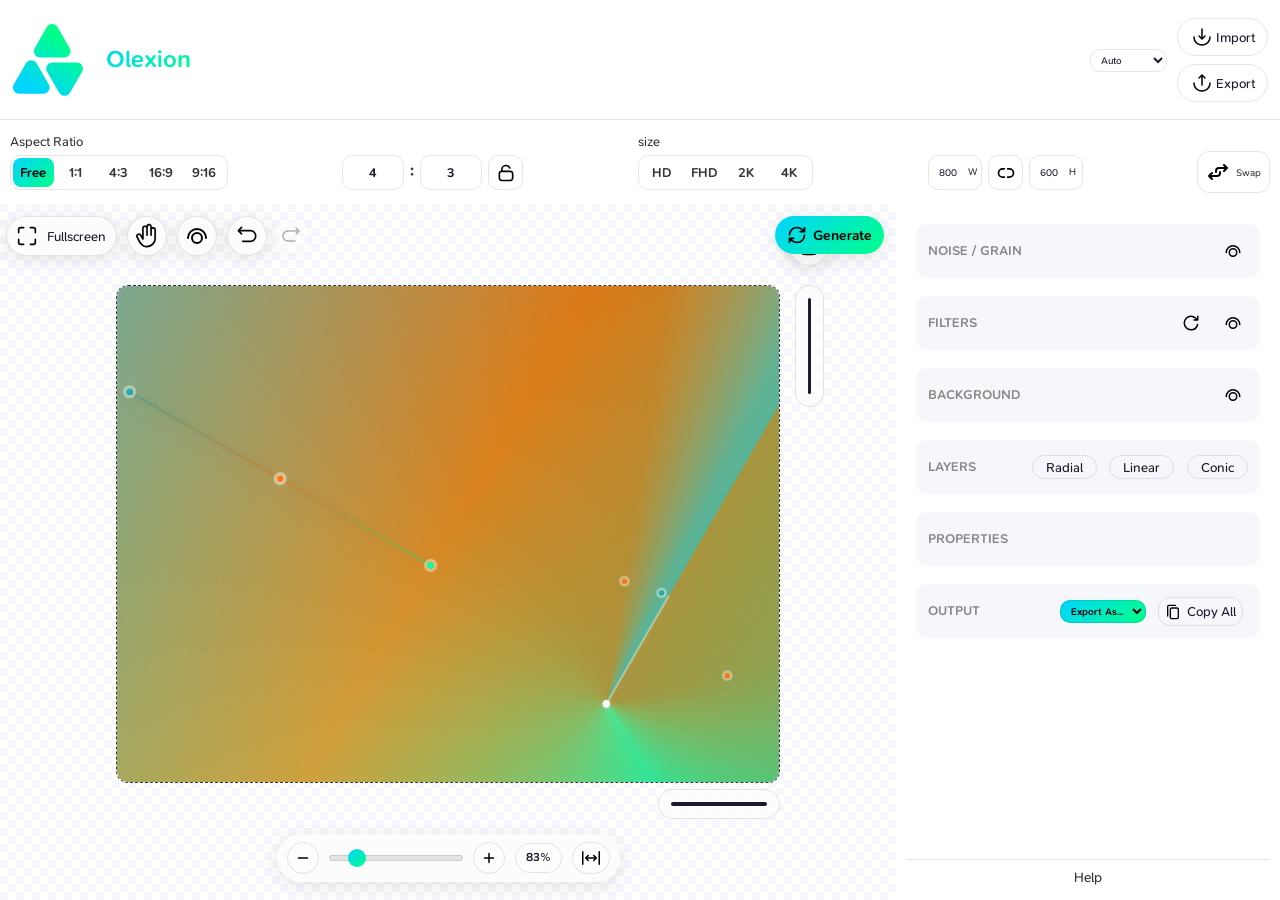
==== commit 6133c131: "update landing page , guide style and fix color picker" ====
--- a/editor.html
+++ b/editor.html
@@ -519,7 +519,7 @@
             <label>Hue</label>
             <input type="range" id="filterHue" class="filter-slider hue-slider" min="0" max="360" value="0">
             <input type="number" id="filterHueNum" class="num-input" min="0" max="360" value="0">
-            <span class="unit" style="margin-right: 0;">°</span>
+            <span class="unit" style="margin-right: 5px;">°</span>
           </div>
 
           <!-- Blur -->
@@ -638,13 +638,6 @@
               <option value="svg">SVG</option>
             </select>
           </div>
-          <div class="Format">
-            <select id="cssFormat">
-              <option value="hex">HEX</option>
-              <option value="rgba">RGBA</option>
-              <option value="hsla">HSLA</option>
-            </select>
-          </div>
           <button id="copyBtn" class="copy-btn" onclick="copyCSS(this)">
             <svg xmlns="http://www.w3.org/2000/svg" width="16" height="16" viewBox="0 0 24 24" fill="none">
 
@@ -670,6 +663,13 @@
           <div class="output-block">
             <div class="output-header">
               <span>Gradient</span>
+              <div class="Format">
+                <select id="cssFormat">
+                  <option value="hex">HEX</option>
+                  <option value="rgba">RGBA</option>
+                  <option value="hsla">HSLA</option>
+                </select>
+              </div>
               <button class="copy-btn" onclick="copyGradientCSS(this)">
                 <svg xmlns="http://www.w3.org/2000/svg" width="16" height="16" viewBox="0 0 24 24" fill="none">
 
--- a/css/editor.css
+++ b/css/editor.css
@@ -88,7 +88,7 @@
   display: flex;
   gap: 2px;
   flex: 1;
-  border-radius: 8px;
+  border-radius: var(--radius-md);
   padding: 2px;
   border: 1px solid var(--border);
 }
@@ -101,7 +101,7 @@
   background: transparent;
   border: none;
   color: var(--text-muted);
-  border-radius: 6px;
+  border-radius: var(--radius-sm);
   cursor: pointer;
   transition: all 0.15s;
   display: flex;
@@ -130,7 +130,7 @@
   align-items: center;
   justify-content: center;
   border: 1px solid var(--border);
-  border-radius: 8px;
+  border-radius: var(--radius-md);
   cursor: pointer;
   transition: all 0.15s;
 }
@@ -153,13 +153,6 @@
   align-items: center;
   gap: 6px;
   grid-column: 4/5;
-}
-
-
-.size-input-group .num-input {
-  flex: 1;
-  width: 60px;
-  padding: 10px;
 }
 
 .size-link {
@@ -189,7 +182,7 @@
   padding: 8px;
   font-size: 10px;
   color: var(--text-muted);
-  border-radius: 10px;
+  border-radius: var(--radius-lg);
   cursor: pointer;
 }
 
@@ -207,7 +200,7 @@
   height: 35px;
   flex: 1;
   border: 1px solid var(--border);
-  border-radius: 8px;
+  border-radius: var(--radius-md);
   padding: 8px;
   color: var(--text-primary);
   font-size: 13px;
@@ -249,7 +242,9 @@
 
 .size-input-group .num-input {
   flex: 1;
-  width: 50px;
+  width: 54px;
+  padding: 10px;
+  border-radius: var(--radius-md);
 }
 
 .size-input-group .unit {
@@ -267,7 +262,7 @@
   justify-content: center;
   background: transparent;
   border: 1px solid var(--border);
-  border-radius: 8px;
+  border-radius: var(--radius-md);
   color: var(--text-muted);
   cursor: pointer;
   transition: all 0.15s;
@@ -294,7 +289,7 @@
   display: flex;
   gap: 2px;
   flex: 1;
-  border-radius: 8px;
+  border-radius: var(--radius-md);
   padding: 2px;
   border: 1px solid var(--border);
 }
@@ -307,7 +302,7 @@
   background: transparent;
   border: none;
   color: var(--text-muted);
-  border-radius: 6px;
+  border-radius: var(--radius-sm);
   cursor: pointer;
   transition: all 0.15s;
   display: flex;
@@ -331,79 +326,13 @@
 }
 
 /* ========================================
-   ASPECT RATIO VISUAL PREVIEW
-======================================== */
-
-.aspect-preview {
-  width: 100%;
-  height: 60px;
-  background: rgba(0, 0, 0, 0.3);
-  border-radius: 6px;
-  display: flex;
-  align-items: center;
-  justify-content: center;
-  margin-bottom: 10px;
-  position: relative;
-  overflow: hidden;
-}
-
-.aspect-preview-box {
-  background: var(--accent-gradient);
-  opacity: 0.3;
-  border-radius: 4px;
-  transition: all 0.2s;
-}
-
-.aspect-preview-label {
-  position: absolute;
-  font-size: 10px;
-  color: var(--white-color);
-  font-weight: 600;
-}
+   file
+======================================== */
 
 .file {
   display: flex;
   flex-direction: column;
   gap: 8px;
-}
-
-.file-dropdown {
-  position: absolute;
-  top: 100%;
-  right: 0;
-  margin-top: 8px;
-  min-width: 140px;
-  background: rgba(20, 20, 25, 0.98);
-  backdrop-filter: blur(12px);
-  border: 1px solid #333;
-  border-radius: 10px;
-  padding: 6px;
-  z-index: 1000;
-  opacity: 0;
-  visibility: hidden;
-  transform: translateY(-10px);
-  transition: all 0.2s;
-  box-shadow: 0 10px 40px rgba(0, 0, 0, 0.4);
-}
-
-.file-menu:hover .file-dropdown {
-  opacity: 1;
-  visibility: visible;
-  transform: translateY(0);
-}
-
-.file-dropdown button {
-  width: 100%;
-  display: flex;
-  align-items: center;
-  gap: 10px;
-  padding: 10px 12px;
-  background: transparent;
-  border: none;
-  border-radius: 6px;
-  color: #e0e0e0;
-  font-size: 13px;
-  cursor: pointer;
 }
 
 /* ========================================
@@ -480,6 +409,7 @@
   position: relative;
   display: inline-block;
   transform-origin: top left;
+  direction: rtl;
 }
 
 #canvas {
@@ -742,7 +672,7 @@
 #fullscreenCanvas {
   display: block;
   transition: transform 0.3s ease;
-  border-radius: 8px;
+  border-radius: var(--radius-sm);
 }
 
 .fullscreen-controls {
@@ -839,6 +769,7 @@
   border-radius: 30px;
   box-shadow: var(--shadow);
   z-index: 1000;
+  margin-inline: 4px;
 }
 
 .zoom-controls button {
@@ -856,7 +787,7 @@
   background: var(--accent-gradient);
 }
 
-.zoom-controls button:active img {
+.zoom-controls button:active svg {
   filter: invert(1) brightness(0);
 }
 
@@ -888,7 +819,7 @@
   transform: translate(-50%, -50%) scale(0.8);
   background: var(--bg-transparent);
   padding: 15px 30px;
-  border-radius: var(--radius-md);
+  border-radius: var(--radius-lg);
   font-size: 20px;
   font-weight: bold;
   pointer-events: none;
@@ -939,7 +870,7 @@
 ======================================== */
 .section {
   background: var(--bg-secondary);
-  border-radius: 12px;
+  border-radius: var(--radius-lg);
   padding: 12px;
   margin-bottom: 18px;
   position: relative;
@@ -1004,7 +935,7 @@
   -webkit-tap-highlight-color: transparent;
   -webkit-user-select: none;
   touch-action: manipulation;
-  border-radius: 8px;
+  border-radius: var(--radius-sm);
   transition: background 0.2s ease;
 }
 
@@ -1040,7 +971,7 @@
 }
 
 .filter-row.active {
-  border-radius: 8px;
+  border-radius: var(--radius-sm);
 }
 
 .filter-slider {
@@ -1053,7 +984,7 @@
   grid-column: 3/4;
   grid-row: 1/2;
   width: 50px;
-  margin-right: 3px;
+  margin-right: 10px;
 }
 
 .filter-row .unit {
@@ -1064,7 +995,7 @@
   color: var(--text-muted);
   width: 14px;
   right: 0;
-  margin-right: 5px;
+  margin-right: 10px;
 }
 
 .filter-row label {
@@ -1124,7 +1055,7 @@
   flex-wrap: wrap;
   justify-content: space-between;
   background: var(--bg);
-  border-radius: 8px;
+  border-radius: var(--radius-sm);
   padding: 8px;
   margin-bottom: 6px;
   gap: 8px;
@@ -1165,7 +1096,7 @@
 .stop-item {
   width: 100%;
   background: var(--bg);
-  border-radius: 6px;
+  border-radius: var(--radius-sm);
   margin-top: 5px;
   border: 2px solid transparent;
   
@@ -1240,7 +1171,7 @@
 .drag-placeholder {
   background: var(--accent-gradient);
   opacity: 0.15;
-  border-radius: 8px;
+  border-radius: var(--radius-sm);
   border: 2px dashed var(--accent-gradient);
   margin: 4px 0;
   transition: height 0.15s ease;
@@ -1357,7 +1288,7 @@
   margin-block: 4px;
   padding: 4px;
   border: 1px solid var(--border);
-  border-radius: 8px;
+  border-radius: var(--radius-sm);
   box-shadow: var(--shadow); 
 }
 
@@ -1414,7 +1345,7 @@
 .stop-preview {
   width: 38px;
   height: 38px;
-  border-radius: 5px;
+  border-radius: 6px;
   position: relative;
   overflow: hidden;
   background-color: var(--bg-secondary);
@@ -1465,7 +1396,7 @@
   border: none;
   background: transparent;
   color: var(--text-muted);
-  border-radius: 8px;
+  border-radius: var(--radius-sm);
   cursor: pointer;
   font-size: 11px;
   padding: 0;
@@ -1484,10 +1415,9 @@
   50%   {  filter: blur(2px);}
 }
 
-/* .control-btn:hover {
-  background: rgba(255, 255, 255, 0.1);
-  border-radius: 8px;
-} */
+.del-layer:hover{
+  background: rgba(255, 87, 87, 0.4);
+}
 
 .empty-msg {
   color: var(--text-muted);
@@ -1501,7 +1431,7 @@
 .color-swatch {
   width: 3.5rem;
   height: 3.5rem;
-  border-radius: 4px;
+  border-radius: 6px;
   cursor: pointer;
   position: relative;
   overflow: hidden;
@@ -1539,8 +1469,7 @@
 
 .picker-modal {
   background: var(--bg);
-  backdrop-filter: blur(8px);
-  border-radius: 10px;
+  border-radius: var(--radius-lg);
   padding: 12px;
   width: 25rem;
   box-shadow: 0 15px 50px rgba(0, 0, 0, 0.5);
@@ -1564,19 +1493,23 @@
   cursor: pointer;
   padding: 4px;
   height: 26px;
-  border-radius: 6px;
-}
-
-.picker-close img {
+  border-radius: var(--radius-sm);
+}
+
+.picker-close svg {
   width: 18px;
   height: 18px;
+}
+
+.picker-close:hover{
+  background: hsla(0, 100%, 67%, 0.4);
 }
 
 
 .sb-box {
   width: 100%;
   height: 120px;
-  border-radius: 6px;
+  border-radius: var(--radius-sm);
   position: relative;
   cursor: crosshair;
   margin-bottom: 8px;
@@ -1589,7 +1522,7 @@
   border-radius: 50%;
   position: absolute;
   transform: translate(-50%, -50%);
-  box-shadow: 0 0 3px rgba(0, 0, 0, 0.5);
+  box-shadow: var(--shadow);
   pointer-events: none;
 }
 
@@ -1614,12 +1547,13 @@
 }
 
 .alpha-track {
-  background-color: var(--text-muted);
+  margin-top: 12px;
+  background-color: var(--bg);
   background-image: linear-gradient(to right, transparent, var(--ac, #fff)),
-    linear-gradient(45deg, #444 25%, transparent 25%),
-    linear-gradient(-45deg, #444 25%, transparent 25%),
-    linear-gradient(45deg, transparent 75%, #444 75%),
-    linear-gradient(-45deg, transparent 75%, #444 75%);
+    linear-gradient(45deg, var(--bg-secondary) 25%, transparent 25%),
+    linear-gradient(-45deg, var(--bg-secondary) 25%, transparent 25%),
+    linear-gradient(45deg, transparent 75%, var(--bg-secondary) 75%),
+    linear-gradient(-45deg, transparent 75%, var(--bg-secondary) 75%);
   background-size: 100% 100%, 10px 10px, 10px 10px, 10px 10px, 10px 10px;
 }
 
@@ -1627,6 +1561,7 @@
   width: 4px;
   height: 14px;
   background: #fff;
+  outline: 4px solid var(--bg-transparent);
   border-radius: 2px;
   position: absolute;
   top: -2px;
@@ -1668,7 +1603,7 @@
 
 .format-btns {
   display: flex;
-  gap: 2px;
+  gap: 10px;
   margin-bottom: 5px;
 }
 
@@ -1691,7 +1626,7 @@
 
 .picker-fields {
   display: flex;
-  gap: 3px;
+  gap: 10px;
 }
 
 .picker-field {
@@ -1701,15 +1636,15 @@
 
 .picker-field label {
   display: block;
-  font-size: 8px;
-  color: var(--text-muted);
-  margin-bottom: 2px;
+  font-size: 9px;
+  color: var(--text-muted);
+  margin-top: 2px;
 }
 
 .picker-field input {
   width: 100%;
   background: none;
-  border-radius: 8px;
+  border-radius: var(--radius-sm);
   border: 1px solid var(--border);
   color: inherit;
   padding: 3px;
@@ -1734,9 +1669,10 @@
 }
 
 .recent-color-item {
-  width: 24px;
-  height: 24px;
-  border-radius: 4px;
+  width: 30px;
+  height: 30px;
+  border-radius: var(--radius-sm);
+  border: 1px solid var(--text-muted);
   cursor: pointer;
   transition: all 0.15s;
   position: relative;
@@ -1752,7 +1688,7 @@
 }
 
 .recent-color-item:hover {
-  border-color: var(--accent-gradient);
+  border-color: var(--text-primary);
   transform: scale(1.1);
 }
 
@@ -1796,9 +1732,10 @@
 }
 
 .css-output {
+  position: relative;
   background: var(--bg);
   border: none;
-  border-radius: 6px;
+  border-radius: var(--radius-sm);
   padding: 12px;
   font-family: "Fira Code", "Consolas", monospace;
   font-size: 11px;
@@ -1813,8 +1750,35 @@
   width: 100%;
 }
 
+.section #cssFormat{
+  display: none;
+}
+
+.section.open #cssFormat{
+  display: block;
+  animation: display 0.6s ease;
+}
+
+@keyframes display {
+  0%{
+    display: none;
+    opacity: 0;
+  }
+
+  10%{
+    display: block;
+  }
+
+  100%{
+    opacity: 1;
+  }
+}
 #cssFormat {
   background: none;
+  position: absolute;
+  top: 52px;
+  right: 50%;
+  transform: translateX(50%);
 }
 
 #exportSelect {
@@ -1828,7 +1792,7 @@
   align-items: center;
   gap: 6px;
   padding: 5px 6px;
-  border-radius: 10px;
+  border-radius: var(--radius-lg);
   margin-right: .4rem;
   cursor: pointer;
   transition:
@@ -1872,6 +1836,10 @@
   animation: copiedPulse 0.6s ease;
 }
 
+.copy-btn.copied svg {
+  filter: none !important;
+}
+
 @keyframes copiedPulse {
   0% {
     transform: scale(1);
@@ -2045,6 +2013,18 @@
   .canvas-wrap{
     height: 42rem !important;
   }
+
+  .panel-content{
+    padding: 0;
+  }
+
+  .section-title{
+    font-size: 1rem;
+  }
+
+  .copy-btn{
+    font-size: 11px;
+  }
 }
 
 @media (max-width: 400px) {
@@ -2063,8 +2043,4 @@
   .gradient-btn {
     font-size: 11px;
   }
-
-  #copyBtn {
-    display: none;
-  }
 }
--- a/css/style.css
+++ b/css/style.css
@@ -32,8 +32,8 @@
   --header-height: 70px;
   --container-max: 1400px;
   --radius-sm: 8px;
-  --radius-md: 12px;
-  --radius-lg: 16px;
+  --radius-md: 10px;
+  --radius-lg: 12px;
   --radius-full: 999px;
 
   /* Transitions */
@@ -211,7 +211,7 @@
   font-weight: 600;
   font-size: 14px;
   border: none;
-  border-radius: var(--radius-md);
+  border-radius: var(--radius-lg);
   cursor: pointer;
   transition: transform var(--transition-fast), box-shadow var(--transition-fast);
 }
@@ -254,14 +254,8 @@
 
 select {
   cursor: pointer;
-  background: none;
-  border: 1px solid var(--border);
-  color: inherit;
   padding: 3px 6px;
-  border-radius: 8px;
-  font-size: 10px;
-  font-size: .8rem;
-  transition: var(--transition-normal);
+  border-radius: 10px;
 }
 
 option {
@@ -271,7 +265,6 @@
   border-radius: 8px !important;
 }
 
-/* Range Input */
 input[type="range"] {
   -webkit-appearance: none;
   width: 100%;
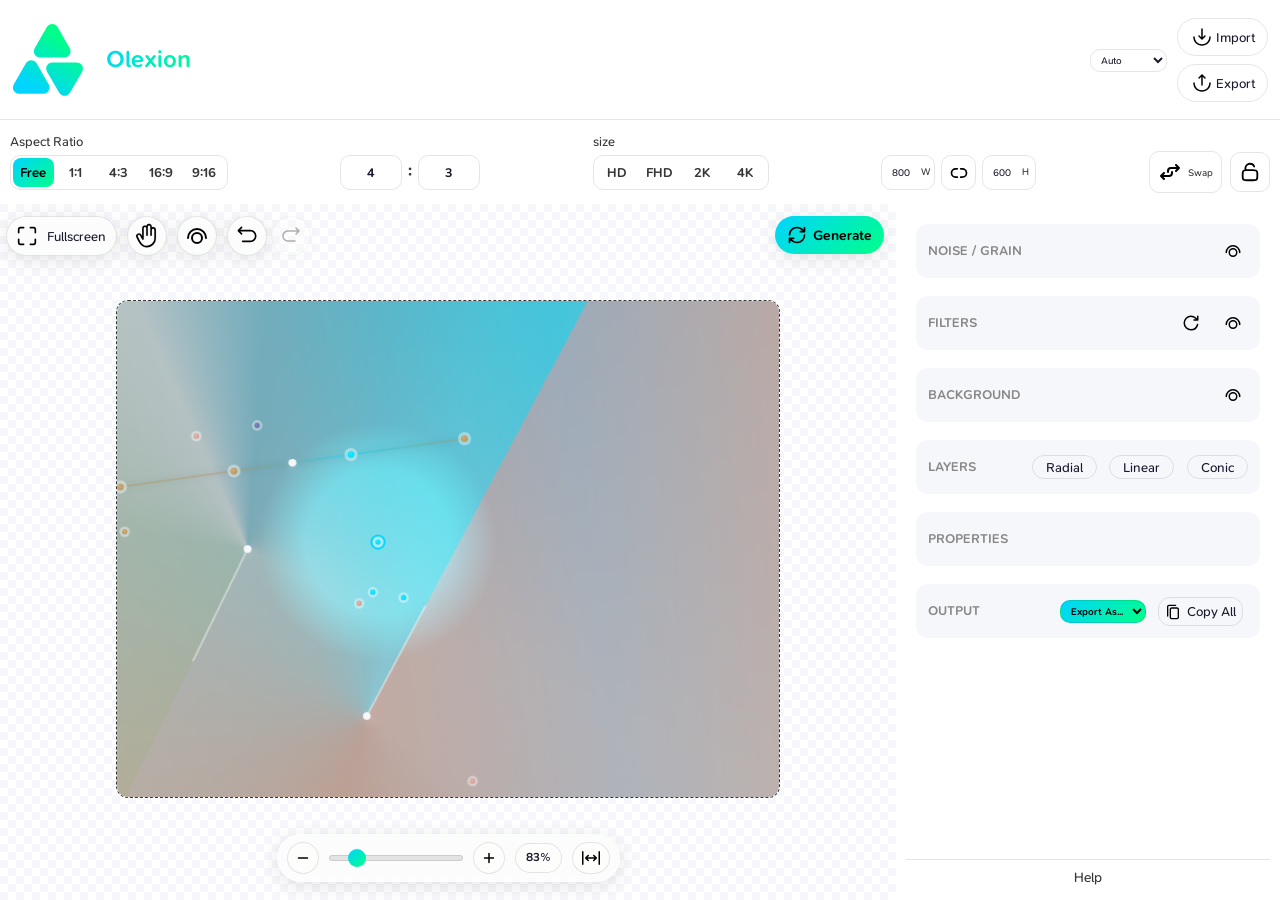
==== commit 356f61be: "dimension lock btn added" ====
--- a/editor.html
+++ b/editor.html
@@ -138,7 +138,7 @@
     <div class="aspect-ratio-row">
       <label class="Aspect-Ratio-label">Aspect Ratio</label>
       <div class="aspect-ratio-btns" id="aspectBtns">
-        <button class="aspect-btn active" data-ratio="free" title="Free">
+        <button class="aspect-btn" data-ratio="free" title="Free">
           Free
         </button>
         <button class="aspect-btn" data-ratio="1:1" title="Square">1:1</button>
@@ -153,9 +153,58 @@
       <span class="aspect-separator">:</span>
       <input type="number" id="aspectH" class="aspect-input-num" placeholder="H" min="1" max="100"
         title="Aspect Height">
-      <button class="aspect-lock-btn" id="aspectLockBtn" title="Lock Aspect Ratio (L)">
+    </div>
+    <div class="resolution-presets">
+      <label class="size-label">size</label>
+      <div class="preset-btns">
+        <button class="preset-btn" data-w="1280" data-h="720">HD</button>
+        <button class="preset-btn" data-w="1920" data-h="1080">FHD</button>
+        <button class="preset-btn" data-w="2560" data-h="1440">2K</button>
+        <button class="preset-btn" data-w="3840" data-h="2160">4K</button>
+      </div>
+    </div>
+    <!-- Size Inputs -->
+    <div class="size-inputs-row">
+      <div class="size-input-group">
+        <label>W</label>
+        <input type="number" id="canvasWidth" class="num-input" min="200" max="3840" value="800">
+      </div>
+
+      <button class="size-link-btn" id="sizeLinkBtn" title="Link dimensions">
         <svg xmlns="http://www.w3.org/2000/svg" width="20" height="20" viewBox="0 0 24 24" fill="none">
-
+          <g id="SVGRepo_bgCarrier" stroke-width="0"></g>
+          <g id="SVGRepo_tracerCarrier" stroke-linecap="round" stroke-linejoin="round"></g>
+          <g id="SVGRepo_iconCarrier">
+            <path d="M14 7H16C18.7614 7 21 9.23858 21 12C21 14.7614 18.7614 17 16 17H14M10 7H8C5.23858 7 3 9.23858 3 12C3 14.7614 5.23858 17 8 17H10"
+                  stroke="#ffffff" stroke-width="2" stroke-linecap="round" stroke-linejoin="round"/>
+          </g>
+        </svg>
+      </button>
+      <div class="size-input-group">
+        <label>H</label>
+        <input type="number" id="canvasHeight" class="num-input" min="200" max="2160" value="600">
+      </div>
+    </div>
+    <div class="DimensionBtn-wrapper">
+      <button class="swap-Dimension-btn" id="swapSizeBtn" title="Swap dimensions (X)">
+        <svg xmlns="http://www.w3.org/2000/svg" width="24" height="24" viewBox="0 0 24 24" fill="none">
+  
+          <g id="SVGRepo_bgCarrier" stroke-width="0" />
+  
+          <g id="SVGRepo_tracerCarrier" stroke-linecap="round" stroke-linejoin="round" />
+  
+          <g id="SVGRepo_iconCarrier">
+            <path
+              d="M6 19L3 16M3 16L6 13M3 16H11C12.6569 16 14 14.6569 14 13V12M10 12V11C10 9.34315 11.3431 8 13 8H21M21 8L18 11M21 8L18 5"
+              stroke="#ffffff" stroke-width="2" stroke-linecap="round" stroke-linejoin="round" />
+          </g>
+  
+        </svg>
+        <span>Swap</span>
+      </button>
+      <button id="toggleDimensionLockBtn" class="dimension-lock-btn">
+        <svg xmlns="http://www.w3.org/2000/svg" width="22" height="22" viewBox="0 0 24 24" fill="none">
+    
           <g id="SVGRepo_bgCarrier" stroke-width="0"/>
           
           <g id="SVGRepo_tracerCarrier" stroke-linecap="round" stroke-linejoin="round"/>
@@ -165,56 +214,6 @@
           </svg>
       </button>
     </div>
-    <div class="resolution-presets">
-      <label class="size-label">size</label>
-      <div class="preset-btns">
-        <button class="preset-btn" data-w="1280" data-h="720">HD</button>
-        <button class="preset-btn" data-w="1920" data-h="1080">FHD</button>
-        <button class="preset-btn" data-w="2560" data-h="1440">2K</button>
-        <button class="preset-btn" data-w="3840" data-h="2160">4K</button>
-      </div>
-    </div>
-    <!-- Size Inputs -->
-    <div class="size-inputs-row">
-      <div class="size-input-group">
-        <label>W</label>
-        <input type="number" id="canvasWidth" class="num-input" min="200" max="3840" value="800">
-      </div>
-
-      <button class="size-link-btn" id="sizeLinkBtn" title="Link dimensions">
-        <svg xmlns="http://www.w3.org/2000/svg" width="20" height="20" viewBox="0 0 24 24" fill="none">
-          <g id="SVGRepo_bgCarrier" stroke-width="0"></g>
-          <g id="SVGRepo_tracerCarrier" stroke-linecap="round" stroke-linejoin="round"></g>
-          <g id="SVGRepo_iconCarrier">
-            <path d="M14 7H16C18.7614 7 21 9.23858 21 12C21 14.7614 18.7614 17 16 17H14M10 7H8C5.23858 7 3 9.23858 3 12C3 14.7614 5.23858 17 8 17H10"
-                  stroke="#ffffff" stroke-width="2" stroke-linecap="round" stroke-linejoin="round"/>
-          </g>
-        </svg>
-        
-      </button>
-
-      <div class="size-input-group">
-        <label>H</label>
-        <input type="number" id="canvasHeight" class="num-input" min="200" max="2160" value="600">
-      </div>
-    </div>
-    <!-- Swap Button -->
-    <button class="swap-size-btn" id="swapSizeBtn" title="Swap dimensions (X)">
-      <svg xmlns="http://www.w3.org/2000/svg" width="24" height="24" viewBox="0 0 24 24" fill="none">
-
-        <g id="SVGRepo_bgCarrier" stroke-width="0" />
-
-        <g id="SVGRepo_tracerCarrier" stroke-linecap="round" stroke-linejoin="round" />
-
-        <g id="SVGRepo_iconCarrier">
-          <path
-            d="M6 19L3 16M3 16L6 13M3 16H11C12.6569 16 14 14.6569 14 13V12M10 12V11C10 9.34315 11.3431 8 13 8H21M21 8L18 11M21 8L18 5"
-            stroke="#ffffff" stroke-width="2" stroke-linecap="round" stroke-linejoin="round" />
-        </g>
-
-      </svg>
-      <span>Swap</span>
-    </button>
   </div>
 
   <div class="canvas-wrap">
@@ -327,7 +326,7 @@
         <div class="canvas-noise">
           <canvas id="canvas"></canvas>
         </div>
-        <div class="resize-w">
+        <!-- <div class="resize-w">
           <div id="resizeWidthHandle" class="resize-width"></div>
           <button id="btnLock" class="Handle-btn" title="Lock to Center">
             <svg xmlns="http://www.w3.org/2000/svg" width="22" height="22" viewBox="0 0 24 24" fill="none">
@@ -340,10 +339,10 @@
               
               </svg>
           </button>
-        </div>
-        <div class="resize-h">
+        </div> -->
+        <!-- <div class="resize-h">
           <div id="resizeHeightHandle" class="resize-height"></div>
-        </div>
+        </div> -->
       </div>
     </div>
 
--- a/css/editor.css
+++ b/css/editor.css
@@ -117,7 +117,7 @@
   transform: scale(.9);
 }
 
-.aspect-btn.active {
+.aspect-btn.selected {
   background: var(--accent-gradient);
   color: #000;
 }
@@ -172,23 +172,6 @@
   filter: invert(1) brightness(0) !important;
 }
 
-.swap-size-btn {
-  width: max-content;
-  display: flex;
-  align-items: center;
-  justify-content: center;
-  grid-column: 5/6;
-  gap: 6px;
-  padding: 8px;
-  font-size: 10px;
-  color: var(--text-muted);
-  border-radius: var(--radius-lg);
-  cursor: pointer;
-}
-
-/* ========================================
-   ASPECT RATIO CONTROLS
-======================================== */
 .aspect-input-row {
   display: flex;
   align-items: center;
@@ -252,7 +235,6 @@
   color: var(--text-muted);
 }
 
-/* Size Link Button */
 .size-link-btn {
   width: 35px;
   height: 35px;
@@ -324,6 +306,43 @@
   background: var(--accent-gradient);
   color: #000;
 }
+
+.DimensionBtn-wrapper{
+  grid-column: 5/6;
+  display: flex;
+  align-items: center;
+  gap: 8px;
+}
+
+.dimension-lock-btn{
+  grid-row: 1/2;
+  gap: 6px;
+  padding: 8px;
+  font-size: 10px;
+  color: var(--text-muted);
+  border-radius: var(--radius-md);
+  align-self: center;
+  justify-self: start;
+
+}
+
+.swap-Dimension-btn {
+  gap: 6px;
+  padding: 8px;
+  font-size: 10px;
+  color: var(--text-muted);
+  border-radius: var(--radius-md);
+}
+
+.aspect-ratio-container button.disabled,
+.aspect-ratio-container input:disabled,
+.aspect-ratio-container input[readonly] {
+  opacity: 0.5;
+  cursor: not-allowed;
+  filter: grayscale(70%);
+  pointer-events: none;
+}
+
 
 /* ========================================
    file
@@ -539,6 +558,10 @@
 .active {
   background: rgba(80, 40, 40, 0.5);
   border-color: rgba(255, 100, 100, 0.3);
+}
+
+.active:hover{
+  background: rgba(80, 40, 40, 0.5);
 }
 
 /* ========================================
@@ -1961,20 +1984,21 @@
     grid-row: 2/3;
   }
 
-  .swap-size-btn {
+  .DimensionBtn-wrapper {
     grid-column: 3/4;
     grid-row: 1/3;
-    width: 100%;
-  }
+  }
+
   .zoom-indicator{
     left: 50%;
   }
+
   .canvas-wrap{
     height: 56rem !important;
   }
 }
 
-@media (max-width: 500px) {
+@media (max-width: 554px) {
   .aspect-ratio-container {
     justify-content: stretch;
   }
@@ -2004,12 +2028,19 @@
     grid-row: 5/6;
   }
 
-  .swap-size-btn {
+  .DimensionBtn-wrapper {
     grid-column: 1/2;
     grid-row: 6/7;
     width: 100%;
   }
 
+  .DimensionBtn-wrapper .swap-Dimension-btn{
+    width: 100%;
+  }
+
+  .swap-Dimension-btn:active{
+    transform: scale(.98);
+  }
   .canvas-wrap{
     height: 42rem !important;
   }
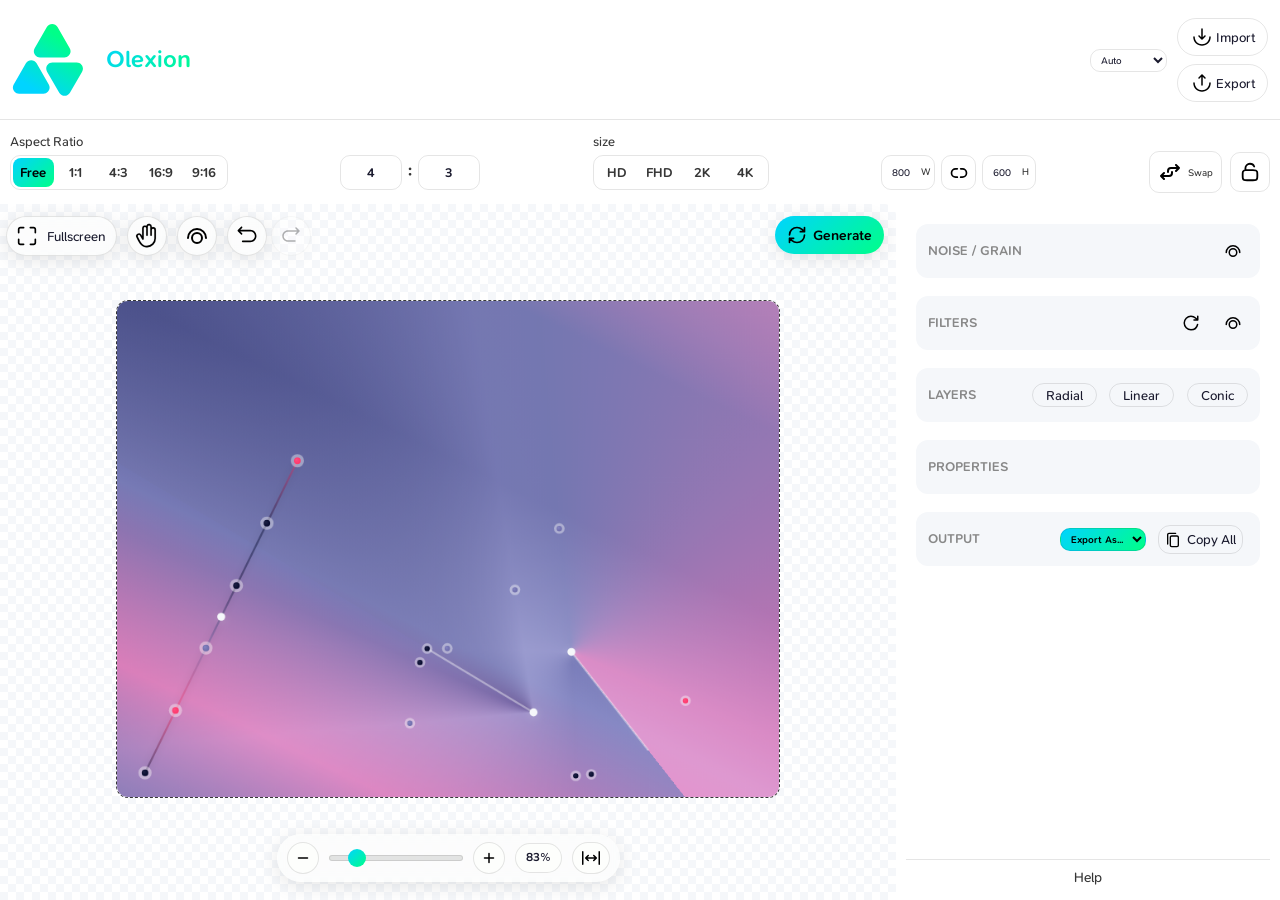
==== commit e07a5cd8: "bg control moved to Layers section" ====
--- a/editor.html
+++ b/editor.html
@@ -554,59 +554,6 @@
           </div>
         </div>
       </div>
-      <div class="section" data-id="Background">
-        <div class="section-header">
-          <div class="section-title">Background</div>
-          <button id="bgToggleBtn" class="control-btn animate" title="Toggle background">
-            <svg xmlns="http://www.w3.org/2000/svg" width="18" height="18" viewBox="0 0 24 24" fill="none">
-
-              <g id="SVGRepo_bgCarrier" stroke-width="0" />
-
-              <g id="SVGRepo_tracerCarrier" stroke-linecap="round" stroke-linejoin="round" />
-
-              <g id="SVGRepo_iconCarrier">
-                <path
-                  d="M3 14C3 9.02944 7.02944 5 12 5C16.9706 5 21 9.02944 21 14M17 14C17 16.7614 14.7614 19 12 19C9.23858 19 7 16.7614 7 14C7 11.2386 9.23858 9 12 9C14.7614 9 17 11.2386 17 14Z"
-                  stroke="#ffffff" stroke-width="2" stroke-linecap="round" stroke-linejoin="round" />
-              </g>
-
-            </svg>
-          </button>
-        </div>
-
-        <div class="section-content bg-controls">
-          <!-- Color -->
-          <div class="form-row">
-            <label>Color</label>
-            <div class="color-swatch" id="bgBtn">
-              <div class="color-swatch-inner" id="bgPreview"></div>
-            </div>
-          </div>
-
-          <!-- Blend Mode -->
-          <!-- <div class="form-row">
-        <label>Blend</label>
-        <select id="bgBlendMode" class="blend-select">
-          <option value="normal" selected>Normal</option>
-          <option value="multiply">Multiply</option>
-          <option value="screen">Screen</option>
-          <option value="overlay">Overlay</option>
-          <option value="darken">Darken</option>
-          <option value="lighten">Lighten</option>
-          <option value="color-dodge">Color Dodge</option>
-          <option value="color-burn">Color Burn</option>
-          <option value="hard-light">Hard Light</option>
-          <option value="soft-light">Soft Light</option>
-          <option value="difference">Difference</option>
-          <option value="exclusion">Exclusion</option>
-          <option value="hue">Hue</option>
-          <option value="saturation">Saturation</option>
-          <option value="color">Color</option>
-          <option value="luminosity">Luminosity</option>
-        </select>
-      </div> -->
-        </div>
-      </div>
       <div class="section" data-id="Layers">
         <div class="section-header">
           <div class="section-title">Layers</div>
@@ -615,9 +562,30 @@
             <button id="btnLinear" class="btn gradient-btn">Linear</button>
             <button id="btnConic" class="btn gradient-btn">Conic</button>
           </div>
-          <!-- <button id="btnReset" style="color:var(--danger)">Clear</button> -->
-        </div>
-        <div class="section-content" id="list"></div>
+        </div>
+        <div class="section-content">
+          <div class="bg-controls form-group">
+            <!-- Color -->
+            <div class="form-row">
+              <div class="color-swatch" id="bgBtn">
+                <div class="color-swatch-inner" id="bgPreview"></div>
+              </div>
+              <label>Background Color</label>
+            </div>
+        <button id="bgToggleBtn" class="control-btn animate" title="Toggle background">
+          <svg xmlns="http://www.w3.org/2000/svg" width="18" height="18" viewBox="0 0 24 24" fill="none">
+            <g id="SVGRepo_bgCarrier" stroke-width="0" />
+            <g id="SVGRepo_tracerCarrier" stroke-linecap="round" stroke-linejoin="round" />
+            <g id="SVGRepo_iconCarrier">
+              <path
+                d="M3 14C3 9.02944 7.02944 5 12 5C16.9706 5 21 9.02944 21 14M17 14C17 16.7614 14.7614 19 12 19C9.23858 19 7 16.7614 7 14C7 11.2386 9.23858 9 12 9C14.7614 9 17 11.2386 17 14Z"
+                stroke="#ffffff" stroke-width="2" stroke-linecap="round" stroke-linejoin="round" />
+            </g>
+          </svg>
+        </button>
+          </div>
+          <div id="list"></div>
+        </div>
       </div>
       <div class="section" data-id="Properties">
         <div class="section-header">
--- a/css/editor.css
+++ b/css/editor.css
@@ -1038,14 +1038,24 @@
 }
 
 /* ========================================
-  backgraod
+  background
 ======================================== */
 .bg-controls {
-  display: flex;
-  align-items: center;
-  justify-content: space-between;
-}
-
+margin-top: 1rem;
+margin-bottom: 10px !important;
+}
+
+.bg-controls .form-row label{
+  color: var(--text-primary);
+}
+
+#list {
+  display: flex;
+  flex-direction: column;
+  gap: 4px;
+  padding-top: 5px;
+  border-top: 1px solid var(--border);
+}
 /* ========================================
    gradient
 ======================================== */
@@ -1281,15 +1291,6 @@
   color: var(--text-primary);
   pointer-events: none;
 }
-
-/* ========== LIST STYLES ========== */
-#list {
-  display: flex;
-  flex-direction: column;
-  gap: 4px;
-}
-
-
 .stop-item:not(.drag-original):not(.drag-clone) {}
 
 /* ========================================
@@ -1452,8 +1453,8 @@
    COLOR SWATCH
 ======================================== */
 .color-swatch {
-  width: 3.5rem;
-  height: 3.5rem;
+  width: 38px;
+  height: 38px;
   border-radius: 6px;
   cursor: pointer;
   position: relative;
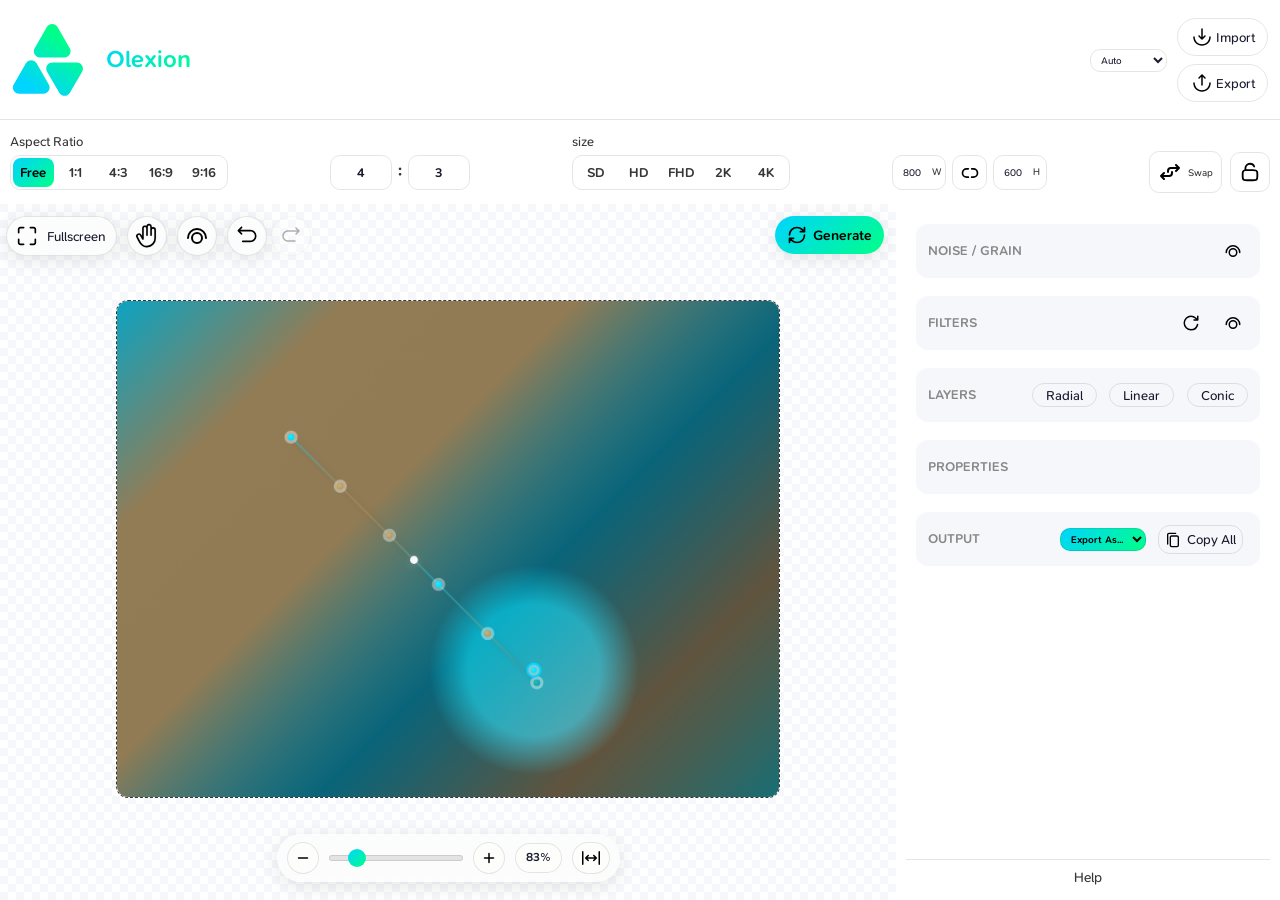
==== commit 7ab13396: "filters performance fix and File Manager update" ====
--- a/editor.html
+++ b/editor.html
@@ -157,6 +157,7 @@
     <div class="resolution-presets">
       <label class="size-label">size</label>
       <div class="preset-btns">
+        <button class="preset-btn" data-w="720" data-h="480">SD</button>
         <button class="preset-btn" data-w="1280" data-h="720">HD</button>
         <button class="preset-btn" data-w="1920" data-h="1080">FHD</button>
         <button class="preset-btn" data-w="2560" data-h="1440">2K</button>
@@ -602,7 +603,6 @@
               <option value="png">PNG</option>
               <option value="jpg">JPG</option>
               <option value="webp">WEBP</option>
-              <option value="svg">SVG</option>
             </select>
           </div>
           <button id="copyBtn" class="copy-btn" onclick="copyCSS(this)">
